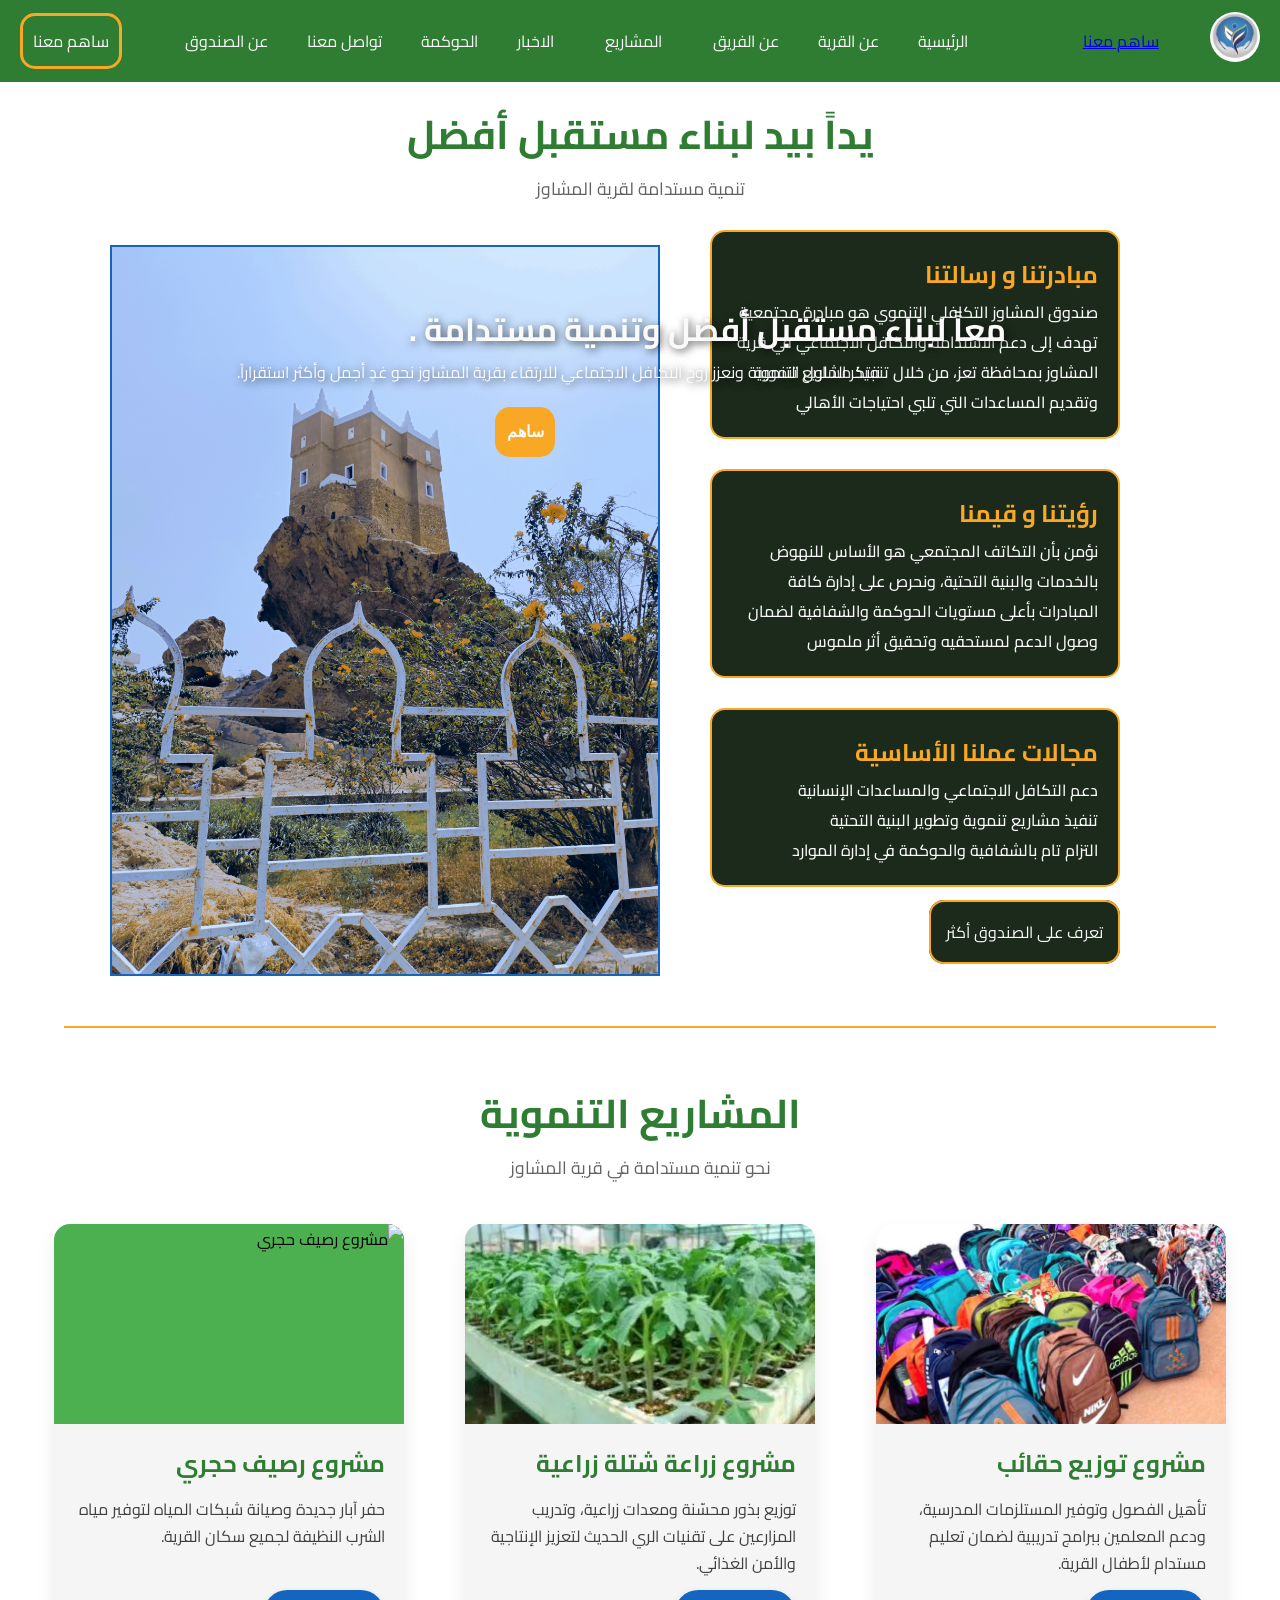
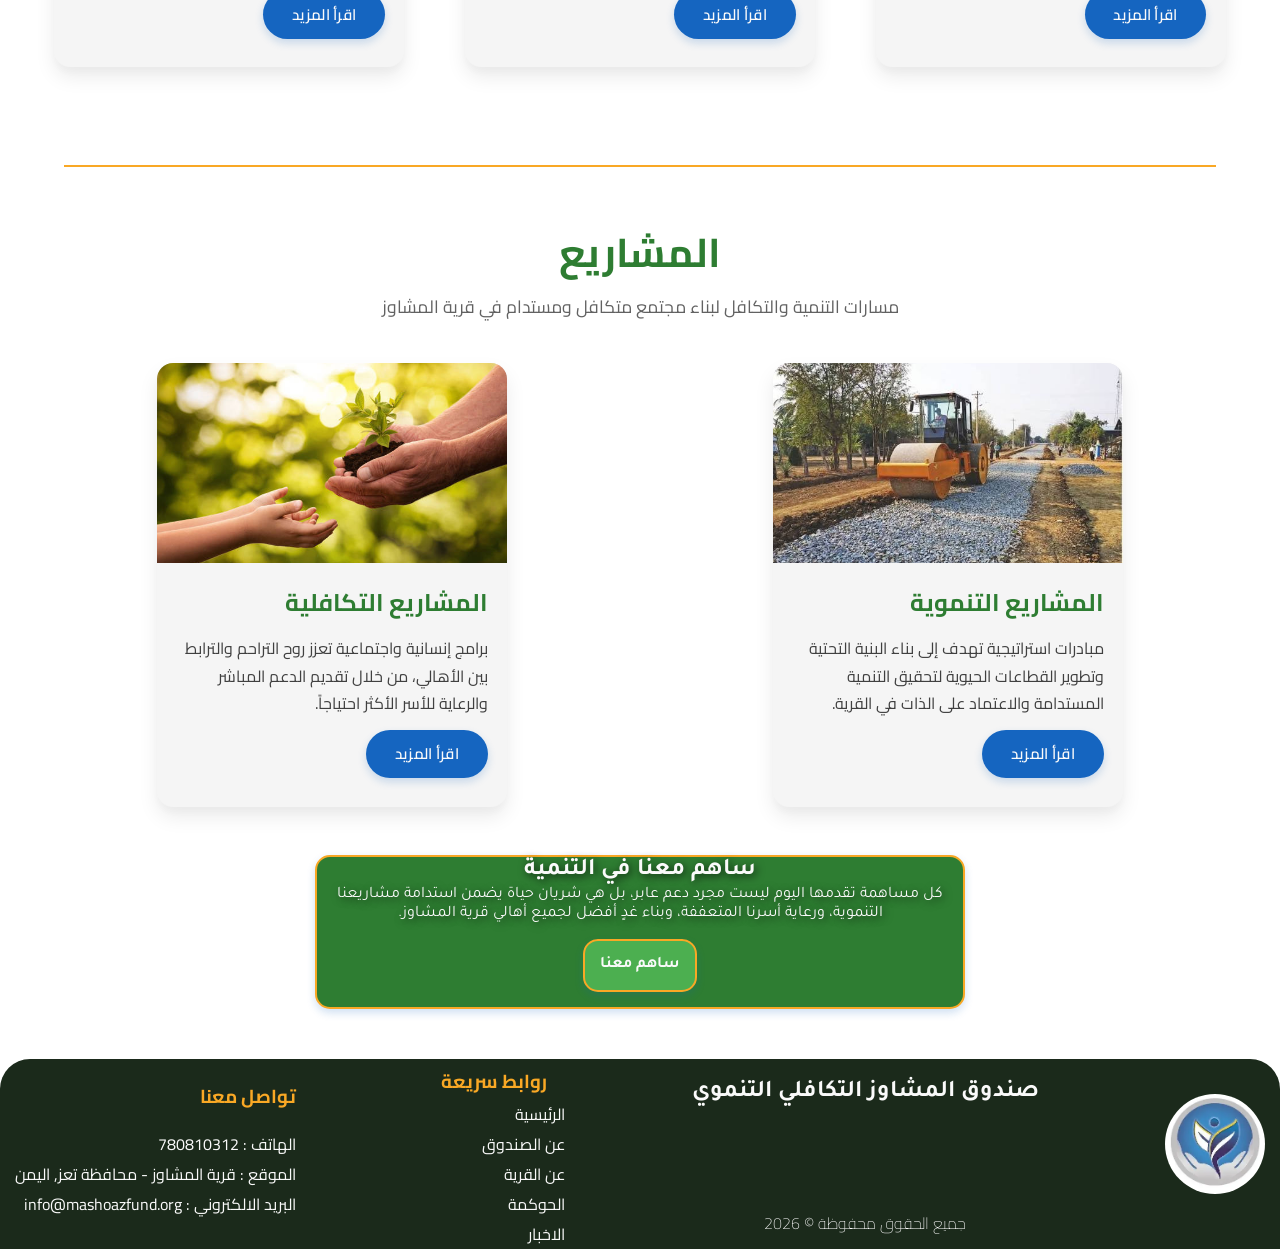
==== index.html @ 695216e9 "Merge branch 'main' into feature/responsive-design" ====
<!DOCTYPE html>
<html lang="ar" dir="rtl">

<head>
    <meta charset="UTF-8">
    <meta name="viewport" content="width=device-width, initial-scale=1.0">
    <title>الرئيسية</title>
    <link rel="stylesheet" href="css/main.css">
    <link rel="stylesheet" href="css/navbar.css">
    <link rel="stylesheet" href="css/footer.css">
    <link rel="stylesheet" href="css/cards.css">
    <link rel="preconnect" href="https://fonts.googleapis.com">
    <link rel="preconnect" href="https://fonts.gstatic.com" crossorigin>
    <link rel="shortcut icon" href="images/logo.webp" type="image/x-icon">
    <link
        href="https://fonts.googleapis.com/css2?family=Open+Sans:ital,wght@0,300..800;1,300..800&family=Playfair+Display:ital,wght@0,400..900;1,400..900&family=Tajawal:wght@200;300;400;500;700;800;900&display=swap"
        rel="stylesheet">
                <link rel="stylesheet" href="css/responsive.css">

</head>

<body>

    <!-- Start navbar -->
    <nav class="navbar">
        <a href="index.html"><img src="images/logo.webp" alt="" class="navbar__logo"></a>
          <!-- كود القائمة لشاشات الجوال (Hamburger Menu) -->
    <input type="checkbox" id="menu-toggle" class="navbar__checkbox">
    <a href="contribute.html" class="cta">ساهم معنا</a>
    <label for="menu-toggle" class="navbar__toggle">
        <span></span>
        <span></span>
        <span></span>
    </label>
        <ul class="navbar__menu">
            <li><a href="index.html" class="navbar__link">الرئيسية</a></li>
            <li><a href="village.html" class="navbar__link">عن القرية</a> </li>
            <li><a href="team.html" class="navbar__link">عن الفريق</a></li>
            <li class="navbar__link navbar__link--dropdown">
                <a href="projects.html" class="navbar__link">المشاريع</a>
                <ul class="navbar__dropdown">
                    <li><a href="solidarity.html" class="navbar__link">المشاريع التكافلية</a></li>
                    <li><a href="projects.html" class="navbar__link">المشاريع التنموية</a></li>
                </ul>
            </li>
            <li><a href="news.html" class="navbar__link">الاخبار</a></li>
            <li><a href="governance.html" class="navbar__link">الحوكمة</a></li>
            <li><a href="contact.html" class="navbar__link">تواصل معنا</a></li>
            <li><a href="about.html" class="navbar__link">عن الصندوق</a></li>
        </ul>
        <a href="contribute.html" class="navbar__cta">ساهم معنا</a>
    </nav>

    <!-- Start Hero Section -->
    <div class="hero">
        <div class="hero__overlay"></div>
        <img src="images/image2.jpg" class="hero__image" alt="">
        <div class="hero__content">
            <h1 class="hero__title">معاً لبناء مستقبل أفضل وتنمية مستدامة .</h1>
            <p class="hero__text">نبتكر الحلول التنموية ونعزز روح التكافل الاجتماعي للارتقاء بقرية المشاوز نحو غدٍ أجمل
                وأكثر استقراراً.</p>
            <button class="hero__btn">ساهم</button>
        </div>
    </div>

    <!-- Start Welcome & Intro -->
    <section class="welcome">
        <h1 class="header">يداً بيد لبناء مستقبل أفضل </h1>
        <p class="subtitle">تنمية مستدامة لقرية المشاوز</p>

        <div class="welcome__body">
            <div class="welcome__content">
                <p class="welcome__text">
                    <span class="welcome-listTitle"> مبادرتنا و رسالتنا</span><br>
                    صندوق المشاوز التكافلي التنموي هو مبادرة مجتمعية تهدف إلى دعم الاستدامة
                    والتكافل
                    الاجتماعي في قرية المشاوز بمحافظة تعز، من خلال تنفيذ مشاريع تنموية وتقديم المساعدات التي تلبي
                    احتياجات
                    الأهالي
                </p>
                <p class="welcome__text">
                    <span class="welcome-listTitle"> رؤيتنا و قيمنا</span><br>
                    نؤمن بأن التكاتف المجتمعي هو الأساس للنهوض بالخدمات والبنية التحتية، ونحرص على
                    إدارة
                    كافة المبادرات بأعلى مستويات الحوكمة والشفافية لضمان وصول الدعم لمستحقيه وتحقيق أثر ملموس
                </p>
                <ul class="welcome__list welcome__text">
                    <li class="welcome-listTitle">مجالات عملنا الأساسية</li>
                    <li class="welcome__bulletPoints">دعم التكافل الاجتماعي والمساعدات الإنسانية </li>
                    <li class="welcome__bulletPoints">تنفيذ مشاريع تنموية وتطوير البنية التحتية </li>
                    <li class="welcome__bulletPoints">التزام تام بالشفافية والحوكمة في إدارة الموارد </li>
                </ul>
                <a href="about.html" class="welcome__ctaLink">تعرف على الصندوق أكثر</a>
            </div>
            <img src="images/welcome.jpg" class="welcome__image" alt="قرية مشاوز">
        </div>
    </section>
    <div class="title-dividor"></div>

    <!-- start Statistics -->
    <main>
        <!-- قسم المشاريع التنموية-->
        <section style="padding: 3rem 1.5rem; background-color: var(--bg-light);">

            <!-- عنوان القسم -->
            <div style="text-align: center; margin-bottom: 2.5rem;">
                <h2 class="header">المشاريع التنموية</h2>
                <p class="subtitle">نحو تنمية مستدامة في قرية المشاوز</p>

            </div>

            <div
                style="display: grid; grid-template-columns: repeat(auto-fit, minmax(300px, 1fr)); gap: 2rem; max-width: 1200px; margin: 0 auto;">
                <article class="card-project">
                    <figure class="card-image">

                        <img src="images/backPack.jpg" alt="مشروع توزيع حقائب  ">
                    </figure>
                    <div class="card-body">
                        <h3>مشروع توزيع حقائب</h3>
                        <p>
تأهيل الفصول وتوفير المستلزمات المدرسية، ودعم المعلمين ببرامج تدريبية لضمان تعليم مستدام لأطفال القرية.                        </p>
                        <a href="#" class="btn-more">اقرأ المزيد</a>
                    </div>

                </article>
                <!-- ===== نهاية البطاقة الأولى ===== -->

                <article class="card-project">
                    <figure class="card-image">
                        <img src="images/seedling.jpg" alt="مشروع زراعة شتلة زراعية   ">
                    </figure>
                    <div class="card-body">
                        <h3>مشروع زراعة شتلة زراعية </h3>
                        <p>توزيع بذور محسّنة ومعدات زراعية، وتدريب المزارعين على تقنيات الري الحديث لتعزيز الإنتاجية
                            والأمن الغذائي.</p>
                        <a href="#" class="btn-more">اقرأ المزيد</a>
                    </div>
                </article>

                <article class="card-project">
                    <figure class="card-image">
                        <img src="images/Stone sidewalk.jpg" alt="مشروع رصيف حجري">
                    </figure>
                    <div class="card-body">
                        <h3>مشروع رصيف حجري </h3>
                        <p>حفر آبار جديدة وصيانة شبكات المياه لتوفير مياه الشرب النظيفة لجميع سكان القرية.</p>
                        <a href="#" class="btn-more">اقرأ المزيد</a>
                    </div>
                </article>

            </div> <!-- نهاية شبكة البطاقات -->
        </section>
    </main>

    <div class="title-dividor"></div>
    <!-- start Projects -->
    <main>
        <section style="padding: 3rem 1.5rem; background-color: var(--bg-light);">

            <!-- عنوان القسم -->
            <div style="text-align: center; margin-bottom: 2.5rem;">
                <h2 class="header"> المشاريع</h2>
                <p class="subtitle"> مسارات التنمية والتكافل لبناء مجتمع متكافل ومستدام في قرية المشاوز</p>
            </div>

            <div
                style="display: grid; grid-template-columns: repeat(auto-fit, minmax(300px, 1fr)); gap: 2rem; max-width: 1200px; margin: 0 auto;">
                <article class="card-project">
                    <figure class="card-image">
                        <img src="images/rural-road.jpg" alt="مشروع توزيع حقائب  ">
                    </figure>
                    <div class="card-body">
                        <h3> المشاريع التنموية </h3>
                        <p>مبادرات استراتيجية تهدف إلى بناء البنية التحتية وتطوير القطاعات الحيوية لتحقيق التنمية
                            المستدامة والاعتماد على الذات في القرية.</p>
                        <a href="projects.html" class="btn-more">اقرأ المزيد</a>
                    </div>

                </article>
                <!-- ===== نهاية البطاقة الأولى ===== -->

                <article class="card-project">
                    <figure class="card-image">
                        <img src="images/hand-giving.jpg" alt="مشروع توزيع حقائب  ">
                    </figure>
                    <div class="card-body">
                        <h3> المشاريع التكافلية </h3>
                        <p>برامج إنسانية واجتماعية تعزز روح التراحم والترابط بين الأهالي، من خلال تقديم الدعم المباشر
                            والرعاية للأسر الأكثر احتياجاً.</p>
                        <a href="solidarity.html" class="btn-more">اقرأ المزيد</a>
                    </div>
                </article>
            </div>  
        </section>
    </main>

    <!-- Start CTA -->
    <section class="cta__sec">
        <div class="cta__content">
            <h2 class="cta__header">ساهم معنا في التنمية</h2>
            <p class="cta__text"> كل مساهمة تقدمها اليوم ليست مجرد دعم عابر، بل هي شريان حياة يضمن استدامة مشاريعنا التنموية، ورعاية أسرنا المتعففة، وبناء غدٍ أفضل لجميع أهالي قرية المشاوز.</p>
            <button class="cta__btn">ساهم معنا</button>
        </div>
    </section>

    <!-- Start Footer -->
    <footer class="footer">
        <img src="images/logo.webp" class="footer__logo" alt="">
        <div class="footer__container">
            <h2 class="footer__title">صندوق المشاوز التكافلي التنموي</h2>
            <div class="footer__bottom">
                <p>جميع الحقوق محفوظة &copy; 2026 </p>
            </div>
        </div>

        <div class="footer__pages">
            <h3 class="footer__subtitle">روابط سريعة</h3>
            <ul class="footer__link">
                <li><a href="index.html" class="footer__link footer__link--active">الرئيسية</a></li>
                <li><a href="about.html" class="footer__link footer__link--active">عن الصندوق</a></li>
                <li><a href="village.html" class="footer__link footer__link--active">عن القرية</a> </li>
                <li><a href="governance.html" class="footer__link footer__link--active">الحوكمة</a></li>
                <li><a href="news.html" class="footer__link footer__link--active">الاخبار</a></li>
            </ul>
        </div>

        <div class="footer__contact">
            <h3 class="footer__contact--title">تواصل معنا</h3>
            <p class="footer__info">الهاتف : 780810312</p>
            <p class="footer__info">الموقع : قرية المشاوز - محافظة تعز, اليمن</p>
            <a href="mailto:info@mashoazfund.org" class="footer__info"> البريد الالكتروني :
                info@mashoazfund.org </a>

        </div>

    </footer>
</body>

</html>
---- css/main.css ----
:root {
    --primary-color: #2E7D32;
    --primary-light: #4CAF50;
    --secondry-color: #1565C0;
    --accent-color: #F9A825;
    --text-dark: #212121;
    --text-light: #FAFAFA;
    --bg-color: #FAFAFA;
    --bg-dark: #1B2A1B;
    --font-family: 'Tajawal', sans-serif;
}

* {
    margin: 0;
    padding: 0;
    box-sizing: border-box;
}

body {
    font-family: var(--font-family);
}

/* Start Hero Section */
.hero {
    width: 100%;
    position: relative;
}

.hero__image {
    width: 100%;
    display: block;
}

.hero__overlay {
    position: absolute;
    background-color: rgba(0, 0, 0, 0.6);
    width: 100%;
    height: 100%;
    right: 0;
    left: 0;
    z-index: 1;
}

.hero__title {
    position: absolute;
    top: 211px;
    right: 125px;
    color: var(--text-light);
    font-size: 2rem;
    transform: translate(-25%, 10%);
    z-index: 2;
    text-shadow: 2px 2px 8px rgba(0, 0, 0, 0.7);
    text-align: center;
}

.hero__text {
    position: absolute;
    color: var(--text-light);
    z-index: 2;
    top: 275px;
    right: 400px;
    text-shadow: 2px 2px 8px rgba(0, 0, 0, 0.7);
}

.hero__btn {
    position: absolute;
    color: var(--text-light);
    z-index: 2;
    height: 50px;
    width: 50px;
    background-color: var(--accent-color);
    padding: 15px 30px;
    border: none;
    border-radius: 15px;
    font-weight: 600;
    cursor: pointer;
    top: 325px;
    right: 725px;
    font-size: 1rem;
    display: flex;
    justify-content: center;
}

.hero__btn:hover {
    background-color: #f9a8258f;
    transition: 0.3ms;
}

/* Start Welcome */
.welcome {
    display: flex;
    flex-direction: column;
    margin: 15px auto;
    max-width: 1200px;
    width: 95%;
    padding: 0 15px;
}

.header,
.subtitle {
    height: 50%;
    text-align: center;
}

.header {
    font-size: 2.5rem;
    color: var(--primary-color);
}

.subtitle {
    font-size: 1.1rem;
    color: var(--text-dark);
    opacity: 0.7;
}


.title-dividor {
    width: 90%;
    height: 2PX;
    background-color: var(--accent-color);
    margin: auto;
    margin-top: 50px;
}

.welcome__body {
    display: flex;
    justify-content: center;
    gap: 50px;
    margin-top: 25px;
}

.welcome__content {
    margin-right: 50px;
    width: 35%;
}

.welcome__text {
    padding: 20px;
    background-color: var(--bg-dark);
    color: var(--text-light);
    font-size: 1rem;
    border-radius: 15px;
    margin-bottom: 30px;
    width: 100%;
    box-sizing: border-box;
    font-weight: 500;
    border: 2px solid var(--accent-color);
}

.welcome__image {
    width: 100%;
    max-width: 550px;
    height: auto;
    margin-top: 15px;
    border: 2px solid var(--secondry-color);
}

.welcome__list {
    list-style: none;
    background-color: var(--bg-dark);
    border-radius: 15px;
    width: 450px;
    width: 100%;
    padding: auto;
}

.welcome-listTitle {
    color: var(--accent-color);
    font-weight: 700;
    font-size: 1.5rem;
}

.welcome__bulletPoints {
    font-weight: 500;
}

.welcome__ctaLink {
    text-decoration: none;
    color: var(--text-light);
    padding: 15px;
    background-color: var(--bg-dark);
    border-radius: 15px;
    cursor: pointer;
    border: 2px solid var(--accent-color);
    margin: auto;
}

.welcome__ctaLink:hover {
    opacity: 0.9;
    transition: 0.3ms;
}

/* start cta */
.cta__sec {
    margin-top: 50px;
    background-color: var(--primary-color);
    padding: auto;
    margin: auto auto 50px auto;
    border-radius: 15px;
    border: 2px solid var(--accent-color);
    color: var(--text-light);
    width: 650px;
    display: flex;
    box-shadow: 0 4px 8px rgba(21, 101, 192, 0.2);
    align-items: center;
    font-family: var(--font-family);
}

.cta__content {
    display: flex;
    align-items: center;
    flex-direction: column;
        text-shadow: 2px 2px 8px rgba(0, 0, 0, 0.7);

}

.cta__text{
    text-align: center;
}

.cta__btn{
    padding: 15px;
    background-color: var(--primary-light);
    border: 2px solid var(--accent-color);
    margin: 15px;
border-radius: 15px;
font-size: 1rem;
font-weight: 700;
    box-shadow: 0 4px 8px rgba(21, 101, 192, 0.2);
color: var(--text-light);
font-family: var(--font-family);
}
---- css/navbar.css ----
/*Start navbar */
.navbar {
    width: 100%;
    padding: 10px 20px;
    display: flex;
    justify-content: space-between;
    align-items: center;
    background-color: var(--primary-color);
}

.navbar__logo {
    width: 50px;
    border-radius: 100%;
}

.navbar__menu {
    display: flex;
    gap: 15px;
    list-style: none;
    align-items: center;
}

.navbar__link,
.navbar__cta {
    text-decoration: none;
    color: var(--text-light);
    padding: 8px 12px;
    border-radius: 8px;
    transition: all 0.3s ease;
    display: inline-block;
}

.navbar__cta{
border: 3px solid var(--accent-color);
border-radius: 15px;
padding: 10px;
}

.navbar__link:hover,
.navbar__cta:hover {
    padding: 10px;
    background-color: #4CAF50;
    border-radius: 15px;
}

/* Dropdown Container */
.navbar__link--dropdown {
    position: relative;
}

/* Dropdown Menu Base Styles */
.navbar__dropdown {
    display: none;
    position: absolute;
    top: 100%; /* تظهر أسفل الزر مباشرة */
    right: 50%;
    transform: translateX(50%); /* لتوسيط القائمة المنسدلة أسفل كلمة المشاريع */
    background-color: var(--primary-color);
    min-width: 180px; /* عرض مرن يتسع للكلمات */
    height: auto; /* ترك الارتفاع يتحدد تلقائياً حسب المحتوى */
    padding: 10px 0;
    margin: 0;
    list-style: none;
    border-radius: 10px;
    box-shadow: 0px 8px 16px rgba(0, 0, 0, 0.2);
    z-index: 100;
}

/* إظهار القائمة عند التمرير */
.navbar__link--dropdown:hover .navbar__dropdown {
    display: flex;
    flex-direction: column;
    gap: 5px;
}

/* تنسيق عناصر القائمة المنسدلة */
.navbar__dropdown li a {
    display: block;
    padding: 10px 15px;
    color: var(--text-light);
    text-decoration: none;
    white-space: nowrap; /* منع التفاف النص */
    text-align: center;
    transition: background 0.3s;
}

.navbar__dropdown li a:hover {
    background-color: var(--primary-light);
}

/* --- تعديلات قائمة الموبايل / الهمبرجر --- */
@media (max-width: 768px) {
    .navbar__menu {
        flex-direction: column;
        width: 100%;
    }

    .navbar__link--dropdown {
        width: 100%;
        text-align: center;
    }

    /* تحويل القائمة المنسدلة في الموبايل لتفتح بشكل تدفق عادي (Relatively) لمنع التداخل */
    .navbar__dropdown {
        position: relative;
        top: 0;
        right: 0;
        transform: none;
        box-shadow: none;
        background-color: rgba(0, 0, 0, 0.1); /* خلفية خفيفة لتمييز الفرعي عن الرئيسي */
        width: 100%;
        margin-top: 5px;
    }
}
---- css/footer.css ----
:root {
    --accent-color: #F9A825;
    --text-light: #FAFAFA;
    --bg-dark: #1B2A1B;
    --font-family: 'Tajawal', sans-serif;
}

.footer {
    background-color: var(--bg-dark);
    width: 100%;
    display: flex;
    justify-content: space-between;
    padding: 5px 0 0 0;
    border-top-left-radius: 30px;
    border-top-right-radius: 30px;
    flex-wrap: wrap;
    
}

.footer__logo {
    margin: 30px 15px 0 0;
    max-width: 100px;
    height: 100px;
    border-radius: 50%;
}

.footer__container,
.footer__contact {
    text-align: center;
    margin: 15px;
    margin-bottom: 0;
}

.footer__title {
    font-family: var(--font-family);
    color: var(--text-light);
    margin-bottom: 0;
}

.footer__bottom {
    color: var(--text-light);
    font-weight: 200;
    margin-top: 100px;
}

.footer__pages {
    display: flex;
    flex-direction: column;
    align-items: center;
}

.footer__link,
.footer__info {
    text-decoration: none;
    color: var(--text-light);
    margin-top: 0px;
}

.footer__link--active:hover,
.footer__info:hover{
    text-decoration: underline;
}

.footer__link {
    list-style-type: none;
    margin-left: 30px;
}

.footer__link {
    text-decoration: none;
    color: var(--text-light);
}

.footer__contact {
    text-align: justify;
}

.footer__subtitle,
.footer__contact--title {
    color: var(--accent-color);
}

.footer__subtitle {
    margin-bottom: 0;
}

.footer__contact--title {
    margin-bottom: 15px;
    margin-top: 0;
}
---- css/cards.css ----
@import url('https://fonts.googleapis.com/css2?family=Cairo:wght@400;600;700&display=swap');

/* ===== آخر تحديث: تحسين تنظيم الكود ===== */
* {
    margin: 0;
    padding: 0;
    box-sizing: border-box;
}

body {
    font-family: 'Cairo', sans-serif;
}

/* ===== تصميم البطاقة الأساسية (Card Project) ===== */
.card-project {
    background-color: var(--bg-light, #F5F5F5);
    border-radius: 16px;
    overflow: hidden;
    box-shadow: 0 10px 20px rgba(0, 0, 0, 0.08), 0 6px 6px rgba(0, 0, 0, 0.02);
    transition: transform 0.25s ease, box-shadow 0.25s ease;
    max-width: 350px;
    width: 100%;
    margin: 0 auto;
    display: flex;
    flex-direction: column;
    direction: rtl;
    text-align: right;
}

/* ===== تنسيق إطار الصورة ===== */
.card-project .card-image {
    width: 100%;
    height: 200px;
    background-color: var(--primary-light);
    overflow: hidden;
}

.card-project .card-image img {
    width: 100%;
    height: 100%;
    object-fit: cover;
    display: block;
    transition: transform 0.4s ease;
}

/* ===== تنسيق جسم البطاقة (العنوان والوصف والزر) ===== */
.card-project .card-body {
    padding: 1.5rem 1.2rem 1.8rem;
    flex: 1;
    display: flex;
    flex-direction: column;
    gap: 0.8rem;
}

.card-project .card-body h3 {
    font-size: 1.5rem;
    font-weight: 700;
    color: var(--primary-color, #2E7D32);
    margin-bottom: 0.25rem;
    line-height: 1.3;
}

.card-project .card-body p {
    font-size: 1rem;
    color: var(--text-dark, #212121);
    line-height: 1.7;
    font-weight: 400;
    opacity: 0.85;
    margin-bottom: 0.5rem;
    flex: 1;
    margin-bottom: 0;
}

/* ===== الزر الأساسي ===== */
.card-project .btn-more {
    align-self: flex-start;
    background-color: var(--secondary-color, #1565C0);
    color: var(--text-light, #FAFAFA);
    padding: 0.6rem 1.8rem;
    border-radius: 50px;
    text-decoration: none;
    font-weight: 600;
    font-size: 0.95rem;
    transition: background-color 0.3s ease, transform 0.2s ease;
    border: none;
    cursor: pointer;
    display: inline-block;
    letter-spacing: 0.3px;
    box-shadow: 0 4px 8px rgba(21, 101, 192, 0.2);
    -webkit-tap-highlight-color: transparent;
    /* إلغاء التظليل الأزرق على الجوال */
}

/* ===== تأثير الضغط (يعمل على الكمبيوتر والجوال معاً) ===== */
.card-project .btn-more:active {
    transform: scale(0.95);
    opacity: 0.8;
}

/* ============================================================
   جميع تأثيرات التمرير (Hover) - تعمل فقط على أجهزة الكمبيوتر
   ============================================================ */
@media (hover: hover) {

    .card-project:hover {
        transform: translateY(-8px);
        box-shadow: 0 20px 30px rgba(0, 0, 0, 0.12);
    }

    .card-project:hover .card-image img {
        transform: scale(1.05);
    }

    .card-project .btn-more:hover {
        background-color: var(--primary-color, #2E7D32);
        transform: scale(1.03);
        box-shadow: 0 6px 12px rgba(21, 101, 192, 0.3);
    }
}

/* ===== جعل البطاقة متجاوبة مع شاشة الجوال ===== */
@media (max-width: 600px) {
    .card-project {
        max-width: 100%;
        border-radius: 12px;
    }

    .card-project .card-image {
        height: 180px;
    }

    .card-project .card-body h3 {
        font-size: 1.3rem;
    }

    .card-project .card-body p {
        font-size: 0.95rem;
    }

    .card-project .btn-more {
        padding: 0.5rem 1.5rem;
        font-size: 0.9rem;
        width: 100%;
        text-align: center;
        align-self: stretch;
        /* لجعل الزر ممتداً بالكامل في الجوال */
    }
}

/* ========================================
   تنسيقات عناوين الأقسام (مشتركة بين الصفحات)
   ======================================== */

.section-title {
    text-align: center;
    margin-bottom: 2.5rem;
}

.section-title h2 {
    font-size: 2.5rem;
    color: var(--primary-color, #2E7D32);
    margin-bottom: 0.5rem;
}

.section-title p {
    font-size: 1.1rem;
    color: var(--text-dark, #212121);
    opacity: 0.7;
}

/* ========================================
   شبكة البطاقات
   ======================================== */

.cards-grid {
    display: grid;
    grid-template-columns: repeat(auto-fit, minmax(300px, 1fr));
    gap: 2rem;
    max-width: 1200px;
    margin: 0 auto;
}

/* ========================================
   تنسيق القسم الخارجي للمشاريع
   ======================================== */

.projects-section {
    padding: 3rem 1.5rem;
    background-color: var(--bg-light, #F5F5F5);
}

.card__stats {
    width: 150px;
    display: flex;
    margin-top: 0px;
    /* background-color: var(--primary-color); */
}

.card__text,.card__counter{
    font-weight: 700;
}

.card__text {
    margin: 0;
    width: 50px;
}
/* ============================================
   بطاقات أعضاء الفريق (تُستخدم في team.html)
   ============================================ */

/* الحاوية الرئيسية لشبكة أعضاء الفريق */
.team-grid {
    display: grid;
    grid-template-columns: repeat(auto-fit, minmax(200px, 1fr));
    gap: 2rem;
    max-width: 1000px;
    margin: 2rem auto;
    justify-items: center;
}

/* البطاقة الدائرية للعضو */
.card-member {
    background-color: var(--bg-light, #F5F5F5);
    border-radius: 20px;
    padding: 1.5rem 1rem 1.8rem;
    text-align: center;
    width: 100%;
    max-width: 220px;
    box-shadow: 0 8px 16px rgba(0, 0, 0, 0.06);
    transition: transform 0.3s ease, box-shadow 0.3s ease;
    display: flex;
    flex-direction: column;
    align-items: center;
    direction: rtl;
}

/* تأثير التمرير للبطاقة (يعمل فقط على الكمبيوتر) */
@media (hover: hover) {
    .card-member:hover {
        transform: translateY(-6px);
        box-shadow: 0 12px 24px rgba(0, 0, 0, 0.12);
    }
}

/* إطار الصورة الدائرية */
.card-member .member-image {
    width: 120px;
    height: 120px;
    border-radius: 50%;
    overflow: hidden;
    border: 4px solid var(--primary-light, #4CAF50);
    margin-bottom: 1rem;
    flex-shrink: 0;
    background-color: var(--bg-dark);
}

.card-member .member-image img {
    width: 100%;
    height: 100%;
    object-fit: cover;
    display: block;
    transition: transform 0.4s ease;
}

/* تكبير الصورة عند تمرير الماوس (للكمبيوتر فقط) */
@media (hover: hover) {
    .card-member:hover .member-image img {
        transform: scale(1.08);
    }
}

/* اسم العضو */
.card-member .member-name {
    font-size: 1.2rem;
    font-weight: 700;
    color: var(--primary-color, #2E7D32);
    margin-bottom: 0.25rem;
    line-height: 1.4;
}

/* منصب العضو */
.card-member .member-role {
    font-size: 0.95rem;
    color: var(--secondary-color, #1565C0);
    font-weight: 600;
    opacity: 0.85;
    margin: 0;
}

/* ===== تنسيق عناوين الأقسام (الهيئة الإدارية / اللجنة الرقابية) ===== */
.team-section-title {
    text-align: center;
    font-size: 1.8rem;
    color: var(--primary-color, #2E7D32);
    margin: 2.5rem 0 0.5rem 0;
    padding-bottom: 0.5rem;
    border-bottom: 3px solid var(--accent-color, #F9A825);
    display: inline-block;
    padding: 0 1rem;
}

.team-section-wrapper {
    text-align: center;
}

/* ===== تجاوب بطاقات الفريق مع الجوال ===== */
@media (max-width: 600px) {
    .card-member {
        max-width: 160px;
        padding: 1rem 0.8rem 1.2rem;
    }

    .card-member .member-image {
        width: 90px;
        height: 90px;
    }

    .card-member .member-name {
        font-size: 1rem;
    }

    .card-member .member-role {
        font-size: 0.8rem;
    }

    .team-grid {
        gap: 1rem;
        grid-template-columns: repeat(auto-fit, minmax(140px, 1fr));
    }
}
---- css/responsive.css ----
/* ==========================================================================
   Responsive Design - صندوق المشاوز التكافلي التنموي
   ========================================================================== */

.navbar__checkbox {
    display: none !important;
}

/* 1. التابلت والشاشات المتوسطة (<= 1024px) */
@media screen and (max-width: 1024px) {
    .navbar {
        padding: 12px 20px;
    }

    .projects-grid,
    .news-grid,
    .team-grid,
    .governance-wrapper {
        grid-template-columns: repeat(2, 1fr) !important;
        gap: 20px !important;
    }
}

/* 2. الجوال (<= 768px) */
@media screen and (max-width: 768px) {
    .navbar {
        position: relative;
        display: flex !important;
        justify-content: space-between !important;
        align-items: center !important;
        padding: 12px 20px;
        overflow: visible !important;
    }

    /* يدفع الزر وأيقونة الهامبرغر لجهة اليسار بعيداً عن الشعار */
    .navbar .cta {
        display: inline-block !important;
        padding: 6px 12px !important;
        font-size: 0.8rem !important;
        margin-right: auto !important; /* 👈 السحر هنا: يدفع الزر لليسار في RTL */
        margin-left: 10px !important;  /* مسافة بين الزر والهامبرغر */
    }

    /* أيقونة الهامبرغر أقصى اليسار */
    .navbar__toggle {
        display: flex !important;
        flex-direction: column;
        justify-content: space-between;
        width: 26px;
        height: 18px;
        cursor: pointer;
        z-index: 1001;
    }

    .navbar__toggle span {
        display: block;
        height: 3px;
        width: 100%;
        background-color: #2c3e50;
        border-radius: 2px;
    }

    /* القائمة المنسدلة */
    .navbar__menu {
        display: none;
        position: absolute;
        top: 100%;
        right: 0;
        left: 0;
        width: 100%;
        background-color: #ffffff !important;
        flex-direction: column !important;
        padding: 15px 0 !important;
        box-shadow: 0 10px 20px rgba(0, 0, 0, 0.15) !important;
        gap: 10px !important;
        z-index: 9999 !important;
        list-style: none !important;
        margin: 0 !important;
    }

    .navbar__menu li {
        width: 100% !important;
        text-align: center !important;
    }

    .navbar__menu .navbar__link {
        display: block !important;
        padding: 10px 15px !important;
        color: #2c3e50 !important;
        font-size: 1rem !important;
        font-weight: 600 !important;
    }

    /* فتح القائمة عند الضغط */
    .navbar__checkbox:checked ~ .navbar__menu {
        display: flex !important;
    }

    /* تحويل الهامبرغر إلى (X) فوري بدون حركة */
    .navbar__checkbox:checked ~ .navbar__toggle span:nth-child(1) {
        transform: translateY(7.5px) rotate(45deg);
    }
    .navbar__checkbox:checked ~ .navbar__toggle span:nth-child(2) {
        display: none;
    }
    .navbar__checkbox:checked ~ .navbar__toggle span:nth-child(3) {
        transform: translateY(-7.5px) rotate(-45deg);
    }

    /* ترتيب باقي عناصر الصفحات والجوال */
    .form-container {
        width: 92% !important;
        margin: 20px auto !important;
        padding: 20px 15px !important;
    }

    .form-group-row {
        flex-direction: column !important;
        gap: 15px !important;
    }

    .projects-grid,
    .news-grid,
    .team-grid,
    .governance-wrapper {
        grid-template-columns: 1fr !important;
        gap: 15px !important;
    }

    .footer {
        flex-direction: column !important;
        text-align: center !important;
        gap: 20px !important;
    }
}
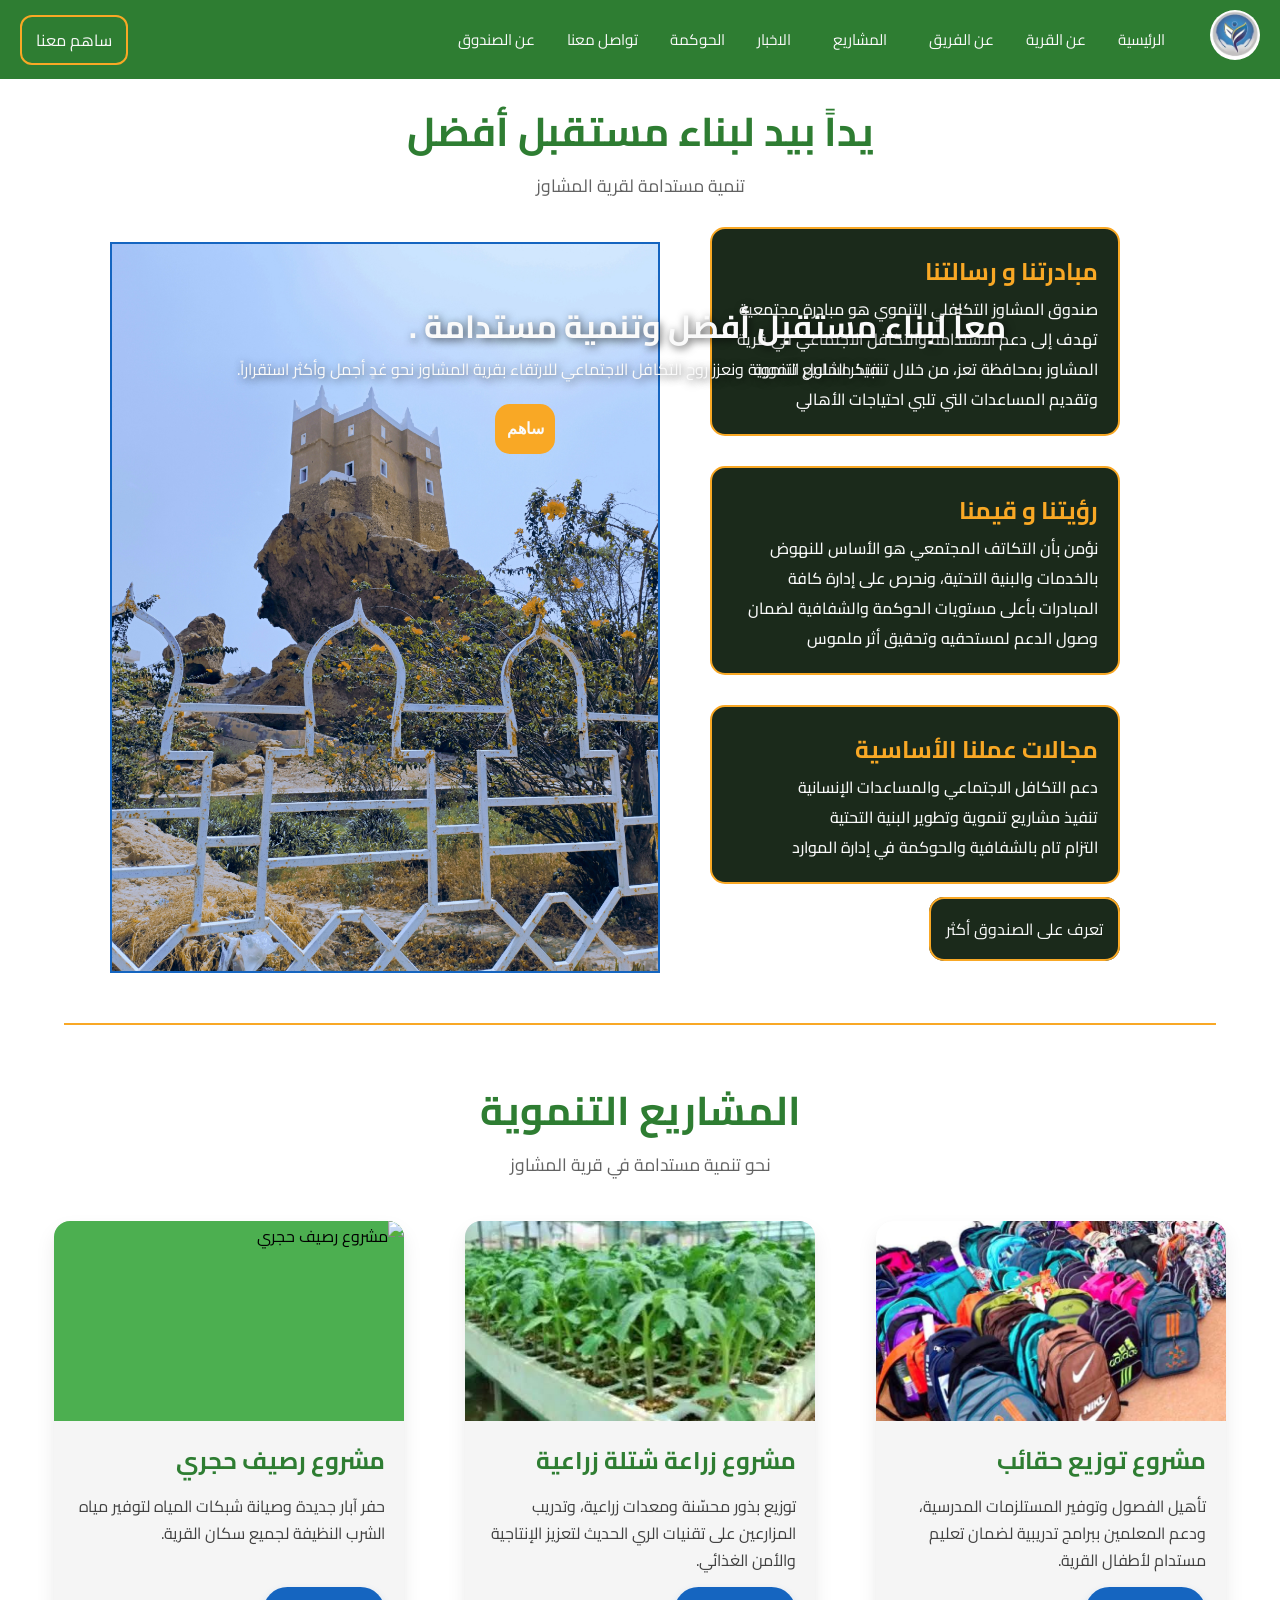
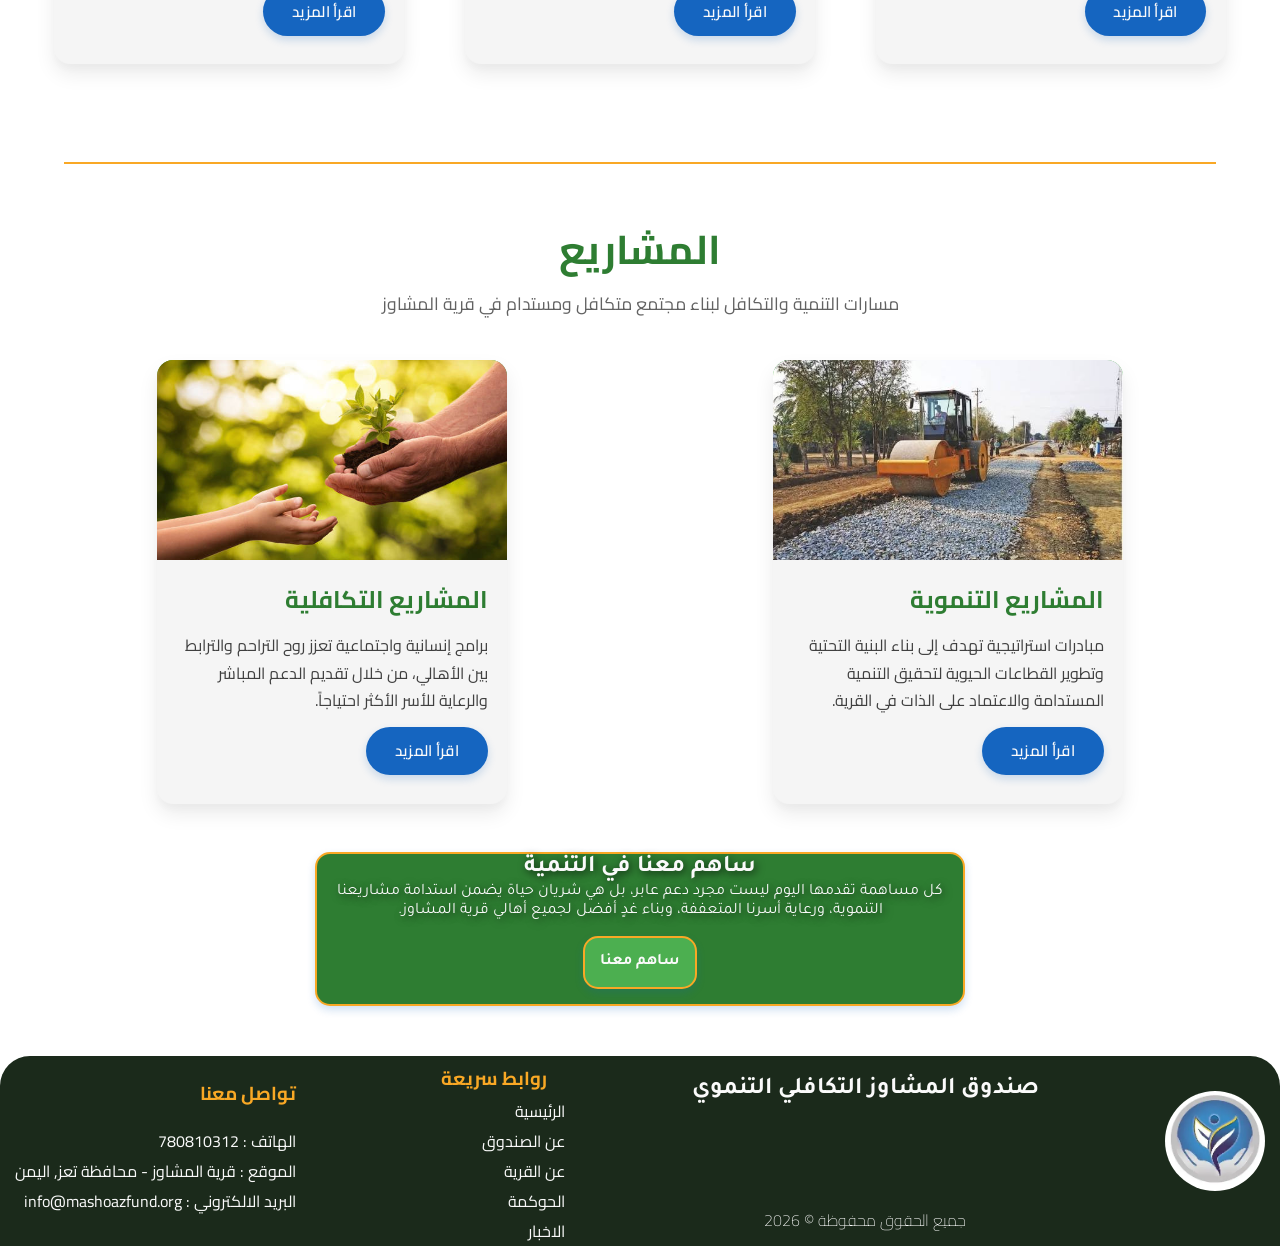
==== commit 76b82ddd: "end fixed navbar 2" ====
--- a/index.html
+++ b/index.html
@@ -48,7 +48,6 @@
             <li><a href="contact.html" class="navbar__link">تواصل معنا</a></li>
             <li><a href="about.html" class="navbar__link">عن الصندوق</a></li>
         </ul>
-        <a href="contribute.html" class="navbar__cta">ساهم معنا</a>
     </nav>
 
     <!-- Start Hero Section -->
@@ -62,6 +61,7 @@
             <button class="hero__btn">ساهم</button>
         </div>
     </div>
+    
 
     <!-- Start Welcome & Intro -->
     <section class="welcome">
--- a/css/navbar.css
+++ b/css/navbar.css
@@ -6,41 +6,68 @@
     justify-content: space-between;
     align-items: center;
     background-color: var(--primary-color);
+    box-sizing: border-box;
 }
 
 .navbar__logo {
     width: 50px;
     border-radius: 100%;
+    flex-shrink: 0;
 }
 
+/* القائمة الرئيسية */
 .navbar__menu {
     display: flex;
-    gap: 15px;
+    gap: 12px;
     list-style: none;
     align-items: center;
+    margin: 0;
+    padding: 0;
+    order: 2; 
+
+    /* ✨ التعديل المطلوب: دفع العناوين بعيداً عن الشعار لليسار ✨ */
+    margin-right: 35px; 
 }
 
-.navbar__link,
-.navbar__cta {
+/* زر ساهم معنا */
+.cta {
     text-decoration: none;
     color: var(--text-light);
-    padding: 8px 12px;
+    border: 2px solid var(--accent-color);
+    border-radius: 12px;
+    padding: 8px 14px;
+    transition: all 0.3s ease;
+    display: inline-block;
+    white-space: nowrap;
+    flex-shrink: 0;
+    order: 3; 
+    margin-right: auto; 
+}
+
+.navbar__toggle {
+    order: 4;
+}
+
+.navbar__checkbox {
+    display: none;
+}
+
+/* الروابط والعناوين */
+.navbar__link {
+    text-decoration: none;
+    color: var(--text-light);
+    padding: 6px 10px;
     border-radius: 8px;
     transition: all 0.3s ease;
     display: inline-block;
-}
-
-.navbar__cta{
-border: 3px solid var(--accent-color);
-border-radius: 15px;
-padding: 10px;
+    white-space: nowrap;
+    font-size: 0.95rem;
 }
 
 .navbar__link:hover,
-.navbar__cta:hover {
-    padding: 10px;
+.cta:hover {
     background-color: #4CAF50;
-    border-radius: 15px;
+    border-radius: 10px;
 }
 
 /* Dropdown Container */
@@ -52,12 +79,12 @@
 .navbar__dropdown {
     display: none;
     position: absolute;
-    top: 100%; /* تظهر أسفل الزر مباشرة */
+    top: 100%;
     right: 50%;
-    transform: translateX(50%); /* لتوسيط القائمة المنسدلة أسفل كلمة المشاريع */
+    transform: translateX(50%);
     background-color: var(--primary-color);
-    min-width: 180px; /* عرض مرن يتسع للكلمات */
-    height: auto; /* ترك الارتفاع يتحدد تلقائياً حسب المحتوى */
+    min-width: 180px;
+    height: auto;
     padding: 10px 0;
     margin: 0;
     list-style: none;
@@ -79,7 +106,7 @@
     padding: 10px 15px;
     color: var(--text-light);
     text-decoration: none;
-    white-space: nowrap; /* منع التفاف النص */
+    white-space: nowrap;
     text-align: center;
     transition: background 0.3s;
 }
@@ -88,11 +115,48 @@
     background-color: var(--primary-light);
 }
 
-/* --- تعديلات قائمة الموبايل / الهمبرجر --- */
+/* ------------------------------------------------ */
+/*  الشاشات المتوسطة والتابلت (مابين 768px و 1150px)  */
+/* ------------------------------------------------ */
+@media (max-width: 1150px) and (min-width: 769px) {
+    .navbar {
+        padding: 10px 10px;
+    }
+
+    .navbar__menu {
+        gap: 6px;
+        margin-right: 15px; /* تقليل المسافة المقتطعة في الشاشات المتوسطة حتى يستمر الشكل متناسق */
+    }
+
+    .navbar__link {
+        padding: 5px 6px;
+        font-size: 0.85rem;
+    }
+
+    .cta {
+        padding: 6px 10px;
+        font-size: 0.85rem;
+    }
+}
+
+/* ------------------------------------------------ */
+/* --- قائمة الموبايل / الهمبرجر (أقل من 768px) --- */
+/* ------------------------------------------------ */
 @media (max-width: 768px) {
     .navbar__menu {
         flex-direction: column;
         width: 100%;
+        order: 5;
+        margin-right: 0; /* إلغاء التباعد في الموبايل لتتوسط القائمة بالشكل المطلوب */
+    }
+
+    .cta {
+        margin-right: 0;
+        order: 2;
+    }
+
+    .navbar__link {
+        font-size: 1rem;
     }
 
     .navbar__link--dropdown {
@@ -100,14 +164,13 @@
         text-align: center;
     }
 
-    /* تحويل القائمة المنسدلة في الموبايل لتفتح بشكل تدفق عادي (Relatively) لمنع التداخل */
     .navbar__dropdown {
         position: relative;
         top: 0;
         right: 0;
         transform: none;
         box-shadow: none;
-        background-color: rgba(0, 0, 0, 0.1); /* خلفية خفيفة لتمييز الفرعي عن الرئيسي */
+        background-color: rgba(0, 0, 0, 0.1);
         width: 100%;
         margin-top: 5px;
     }
--- a/css/cards.css
+++ b/css/cards.css
@@ -1,6 +1,6 @@
 @import url('https://fonts.googleapis.com/css2?family=Cairo:wght@400;600;700&display=swap');
 
-/* ===== آخر تحديث: تحسين تنظيم الكود ===== */
+/* ===== إعادة تعيين الهوامش العامة ===== */
 * {
     margin: 0;
     padding: 0;
@@ -11,7 +11,11 @@
     font-family: 'Cairo', sans-serif;
 }
 
-/* ===== تصميم البطاقة الأساسية (Card Project) ===== */
+/* =============================================
+   ١. بطاقات المشاريع (التنموية والتكافلية)
+   ============================================= */
+
+/* الحاوية الخارجية للبطاقة الواحدة */
 .card-project {
     background-color: var(--bg-light, #F5F5F5);
     border-radius: 16px;
@@ -27,7 +31,7 @@
     text-align: right;
 }
 
-/* ===== تنسيق إطار الصورة ===== */
+/* إطار الصورة (محدد الارتفاع) */
 .card-project .card-image {
     width: 100%;
     height: 200px;
@@ -35,6 +39,7 @@
     overflow: hidden;
 }
 
+/* الصورة نفسها (تغطي الإطار بدون تشوه) */
 .card-project .card-image img {
     width: 100%;
     height: 100%;
@@ -43,7 +48,7 @@
     transition: transform 0.4s ease;
 }
 
-/* ===== تنسيق جسم البطاقة (العنوان والوصف والزر) ===== */
+/* جسم البطاقة (النصوص والزر) */
 .card-project .card-body {
     padding: 1.5rem 1.2rem 1.8rem;
     flex: 1;
@@ -52,6 +57,7 @@
     gap: 0.8rem;
 }
 
+/* عنوان المشروع */
 .card-project .card-body h3 {
     font-size: 1.5rem;
     font-weight: 700;
@@ -60,6 +66,7 @@
     line-height: 1.3;
 }
 
+/* وصف المشروع المختصر */
 .card-project .card-body p {
     font-size: 1rem;
     color: var(--text-dark, #212121);
@@ -71,7 +78,7 @@
     margin-bottom: 0;
 }
 
-/* ===== الزر الأساسي ===== */
+/* زر "اقرأ المزيد" */
 .card-project .btn-more {
     align-self: flex-start;
     background-color: var(--secondary-color, #1565C0);
@@ -88,29 +95,23 @@
     letter-spacing: 0.3px;
     box-shadow: 0 4px 8px rgba(21, 101, 192, 0.2);
     -webkit-tap-highlight-color: transparent;
-    /* إلغاء التظليل الأزرق على الجوال */
-}
-
-/* ===== تأثير الضغط (يعمل على الكمبيوتر والجوال معاً) ===== */
+}
+
+/* تأثير الضغط (للكمبيوتر والجوال) */
 .card-project .btn-more:active {
     transform: scale(0.95);
     opacity: 0.8;
 }
 
-/* ============================================================
-   جميع تأثيرات التمرير (Hover) - تعمل فقط على أجهزة الكمبيوتر
-   ============================================================ */
+/* تأثير المرور بالماوس (فقط للكمبيوتر) */
 @media (hover: hover) {
-
     .card-project:hover {
         transform: translateY(-8px);
         box-shadow: 0 20px 30px rgba(0, 0, 0, 0.12);
     }
-
     .card-project:hover .card-image img {
         transform: scale(1.05);
     }
-
     .card-project .btn-more:hover {
         background-color: var(--primary-color, #2E7D32);
         transform: scale(1.03);
@@ -118,60 +119,59 @@
     }
 }
 
-/* ===== جعل البطاقة متجاوبة مع شاشة الجوال ===== */
+/* شكل البطاقة على شاشات الجوال */
 @media (max-width: 600px) {
     .card-project {
         max-width: 100%;
         border-radius: 12px;
     }
-
     .card-project .card-image {
         height: 180px;
     }
-
     .card-project .card-body h3 {
         font-size: 1.3rem;
     }
-
     .card-project .card-body p {
         font-size: 0.95rem;
     }
-
     .card-project .btn-more {
         padding: 0.5rem 1.5rem;
         font-size: 0.9rem;
         width: 100%;
         text-align: center;
         align-self: stretch;
-        /* لجعل الزر ممتداً بالكامل في الجوال */
-    }
-}
-
-/* ========================================
-   تنسيقات عناوين الأقسام (مشتركة بين الصفحات)
-   ======================================== */
-
+    }
+}
+
+/* =============================================
+   ٢. عناوين الأقسام الرئيسية (مشتركة للجميع)
+   ============================================= */
+
+/* حاوية العنوان (لأقسام مثل: المشاريع، الفريق) */
 .section-title {
     text-align: center;
     margin-bottom: 2.5rem;
 }
 
+/* العنوان الكبير (h2) */
 .section-title h2 {
     font-size: 2.5rem;
     color: var(--primary-color, #2E7D32);
     margin-bottom: 0.5rem;
 }
 
+/* النص الوصفي تحت العنوان */
 .section-title p {
     font-size: 1.1rem;
     color: var(--text-dark, #212121);
     opacity: 0.7;
 }
 
-/* ========================================
-   شبكة البطاقات
-   ======================================== */
-
+/* =============================================
+   ٣. شبكة ترتيب البطاقات
+   ============================================= */
+
+/* الشبكة التي توزع البطاقات (تلقائية) */
 .cards-grid {
     display: grid;
     grid-template-columns: repeat(auto-fit, minmax(300px, 1fr));
@@ -180,15 +180,17 @@
     margin: 0 auto;
 }
 
-/* ========================================
-   تنسيق القسم الخارجي للمشاريع
-   ======================================== */
-
+/* القسم الخارجي الذي يحتوي الشبكة */
 .projects-section {
     padding: 3rem 1.5rem;
     background-color: var(--bg-light, #F5F5F5);
 }
 
+/* =============================================
+   ٤. بطاقات الإنجازات / الإحصائيات (الأرقام)
+   ============================================= */
+
+/* حاوية الرقم والإحصائية */
 .card__stats {
     width: 150px;
     display: flex;
@@ -196,19 +198,23 @@
     /* background-color: var(--primary-color); */
 }
 
-.card__text,.card__counter{
+/* النص المكتوب (مثل "مشروع") والرقم */
+.card__text,
+.card__counter {
     font-weight: 700;
 }
 
+/* النص المكتوب فقط */
 .card__text {
     margin: 0;
     width: 50px;
 }
-/* ============================================
-   بطاقات أعضاء الفريق (تُستخدم في team.html)
-   ============================================ */
-
-/* الحاوية الرئيسية لشبكة أعضاء الفريق */
+
+/* =============================================
+   ٥. بطاقات فريق العمل (الدائرية)
+   ============================================= */
+
+/* الشبكة الخاصة بترتيب أعضاء الفريق */
 .team-grid {
     display: grid;
     grid-template-columns: repeat(auto-fit, minmax(200px, 1fr));
@@ -218,7 +224,7 @@
     justify-items: center;
 }
 
-/* البطاقة الدائرية للعضو */
+/* بطاقة العضو الواحد */
 .card-member {
     background-color: var(--bg-light, #F5F5F5);
     border-radius: 20px;
@@ -234,7 +240,7 @@
     direction: rtl;
 }
 
-/* تأثير التمرير للبطاقة (يعمل فقط على الكمبيوتر) */
+/* تأثير التمرير لبطاقة العضو (فقط للكمبيوتر) */
 @media (hover: hover) {
     .card-member:hover {
         transform: translateY(-6px);
@@ -242,7 +248,7 @@
     }
 }
 
-/* إطار الصورة الدائرية */
+/* إطار الصورة الدائري */
 .card-member .member-image {
     width: 120px;
     height: 120px;
@@ -254,6 +260,7 @@
     background-color: var(--bg-dark);
 }
 
+/* الصورة داخل الإطار الدائري */
 .card-member .member-image img {
     width: 100%;
     height: 100%;
@@ -262,7 +269,7 @@
     transition: transform 0.4s ease;
 }
 
-/* تكبير الصورة عند تمرير الماوس (للكمبيوتر فقط) */
+/* تكبير الصورة عند التمرير (فقط للكمبيوتر) */
 @media (hover: hover) {
     .card-member:hover .member-image img {
         transform: scale(1.08);
@@ -287,7 +294,7 @@
     margin: 0;
 }
 
-/* ===== تنسيق عناوين الأقسام (الهيئة الإدارية / اللجنة الرقابية) ===== */
+/* عناوين الأقسام الداخلية (الهيئة الإدارية / اللجنة الرقابية) */
 .team-section-title {
     text-align: center;
     font-size: 1.8rem;
@@ -299,30 +306,27 @@
     padding: 0 1rem;
 }
 
+/* الحاوية التي توسّط العنوان الداخلي */
 .team-section-wrapper {
     text-align: center;
 }
 
-/* ===== تجاوب بطاقات الفريق مع الجوال ===== */
+/* شكل بطاقات الفريق على الجوال */
 @media (max-width: 600px) {
     .card-member {
         max-width: 160px;
         padding: 1rem 0.8rem 1.2rem;
     }
-
     .card-member .member-image {
         width: 90px;
         height: 90px;
     }
-
     .card-member .member-name {
         font-size: 1rem;
     }
-
     .card-member .member-role {
         font-size: 0.8rem;
     }
-
     .team-grid {
         gap: 1rem;
         grid-template-columns: repeat(auto-fit, minmax(140px, 1fr));
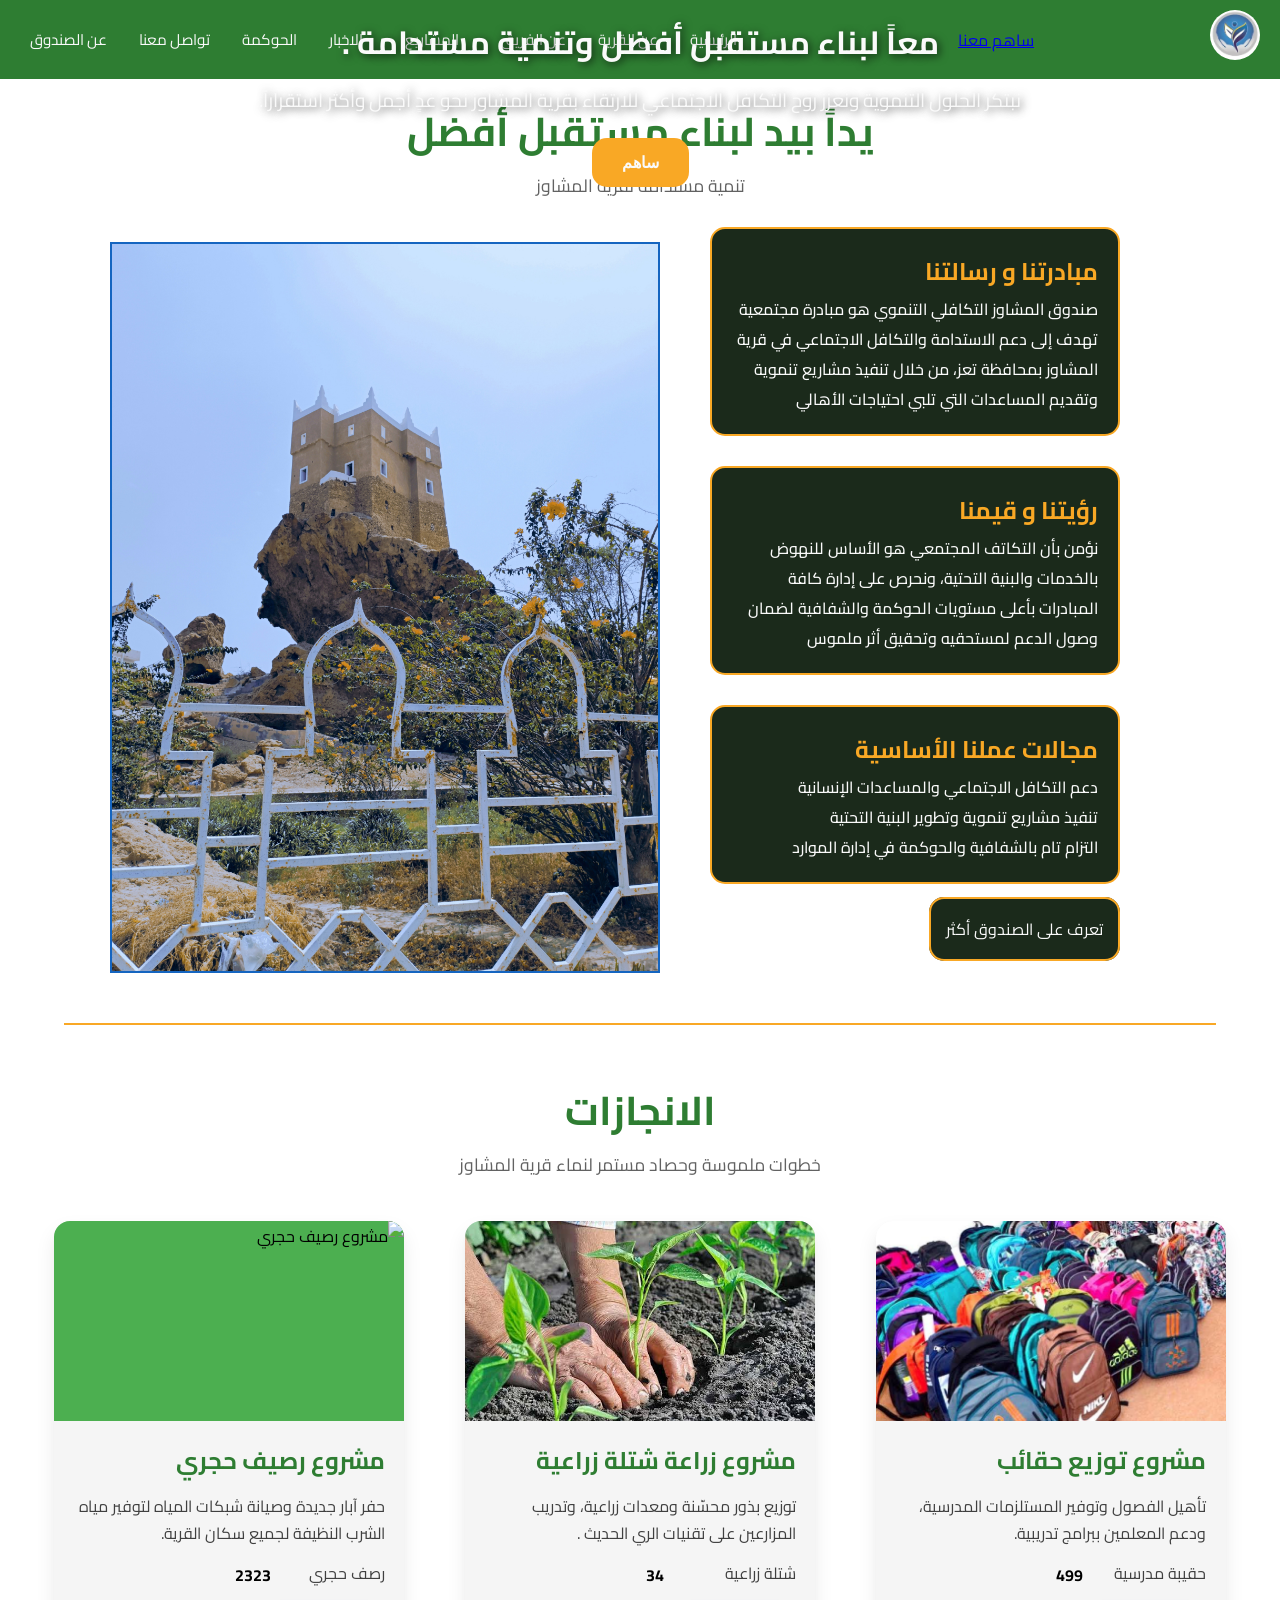
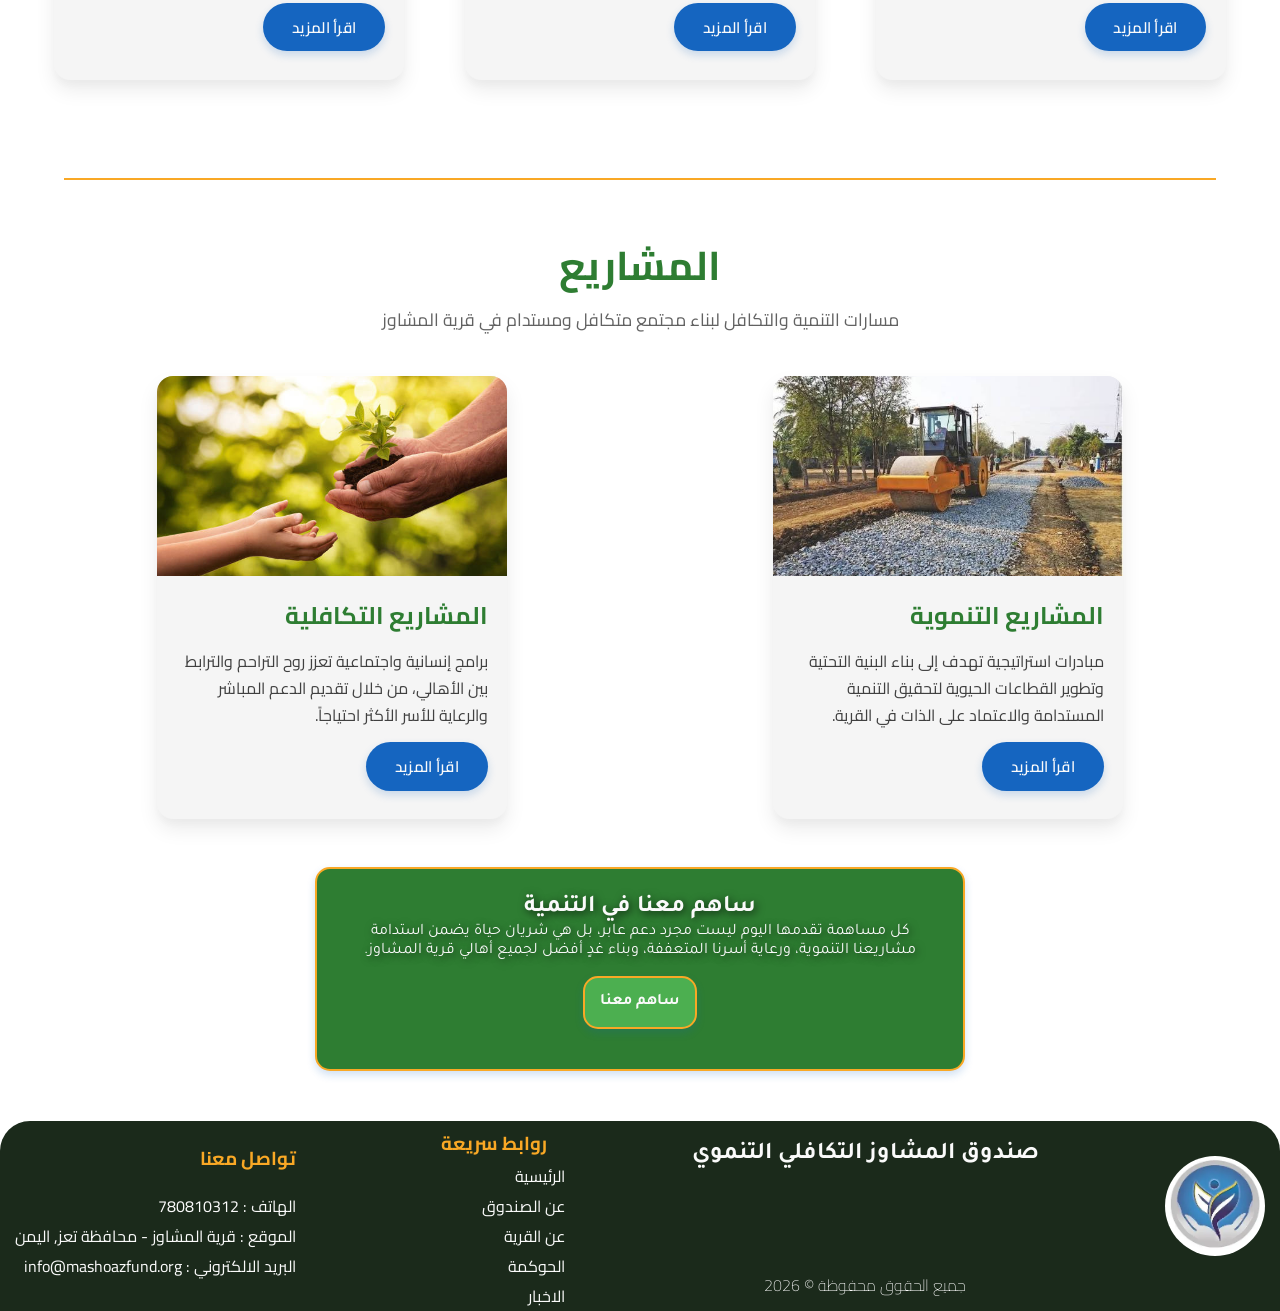
==== commit 05b21152: "style: update hero section styles and integrate into main HTML" ====
--- a/index.html
+++ b/index.html
@@ -9,14 +9,13 @@
     <link rel="stylesheet" href="css/navbar.css">
     <link rel="stylesheet" href="css/footer.css">
     <link rel="stylesheet" href="css/cards.css">
+    <link rel="stylesheet" href="css/hero.css">
     <link rel="preconnect" href="https://fonts.googleapis.com">
     <link rel="preconnect" href="https://fonts.gstatic.com" crossorigin>
     <link rel="shortcut icon" href="images/logo.webp" type="image/x-icon">
     <link
         href="https://fonts.googleapis.com/css2?family=Open+Sans:ital,wght@0,300..800;1,300..800&family=Playfair+Display:ital,wght@0,400..900;1,400..900&family=Tajawal:wght@200;300;400;500;700;800;900&display=swap"
         rel="stylesheet">
-                <link rel="stylesheet" href="css/responsive.css">
-
 </head>
 
 <body>
@@ -24,14 +23,6 @@
     <!-- Start navbar -->
     <nav class="navbar">
         <a href="index.html"><img src="images/logo.webp" alt="" class="navbar__logo"></a>
-          <!-- كود القائمة لشاشات الجوال (Hamburger Menu) -->
-    <input type="checkbox" id="menu-toggle" class="navbar__checkbox">
-    <a href="contribute.html" class="cta">ساهم معنا</a>
-    <label for="menu-toggle" class="navbar__toggle">
-        <span></span>
-        <span></span>
-        <span></span>
-    </label>
         <ul class="navbar__menu">
             <li><a href="index.html" class="navbar__link">الرئيسية</a></li>
             <li><a href="village.html" class="navbar__link">عن القرية</a> </li>
@@ -48,6 +39,7 @@
             <li><a href="contact.html" class="navbar__link">تواصل معنا</a></li>
             <li><a href="about.html" class="navbar__link">عن الصندوق</a></li>
         </ul>
+        <a href="contribute.html" class="navbar__cta">ساهم معنا</a>
     </nav>
 
     <!-- Start Hero Section -->
@@ -55,13 +47,12 @@
         <div class="hero__overlay"></div>
         <img src="images/image2.jpg" class="hero__image" alt="">
         <div class="hero__content">
-            <h1 class="hero__title">معاً لبناء مستقبل أفضل وتنمية مستدامة .</h1>
+            <h1 class="hero__title hero__header">معاً لبناء مستقبل أفضل وتنمية مستدامة .</h1>
             <p class="hero__text">نبتكر الحلول التنموية ونعزز روح التكافل الاجتماعي للارتقاء بقرية المشاوز نحو غدٍ أجمل
                 وأكثر استقراراً.</p>
             <button class="hero__btn">ساهم</button>
         </div>
     </div>
-    
 
     <!-- Start Welcome & Intro -->
     <section class="welcome">
@@ -99,13 +90,12 @@
 
     <!-- start Statistics -->
     <main>
-        <!-- قسم المشاريع التنموية-->
         <section style="padding: 3rem 1.5rem; background-color: var(--bg-light);">
 
             <!-- عنوان القسم -->
             <div style="text-align: center; margin-bottom: 2.5rem;">
-                <h2 class="header">المشاريع التنموية</h2>
-                <p class="subtitle">نحو تنمية مستدامة في قرية المشاوز</p>
+                <h2 class="header"> الانجازات</h2>
+                <p class="subtitle"> خطوات ملموسة وحصاد مستمر لنماء قرية المشاوز </p>
 
             </div>
 
@@ -113,13 +103,15 @@
                 style="display: grid; grid-template-columns: repeat(auto-fit, minmax(300px, 1fr)); gap: 2rem; max-width: 1200px; margin: 0 auto;">
                 <article class="card-project">
                     <figure class="card-image">
-
                         <img src="images/backPack.jpg" alt="مشروع توزيع حقائب  ">
                     </figure>
                     <div class="card-body">
                         <h3>مشروع توزيع حقائب</h3>
-                        <p>
-تأهيل الفصول وتوفير المستلزمات المدرسية، ودعم المعلمين ببرامج تدريبية لضمان تعليم مستدام لأطفال القرية.                        </p>
+                        <p> تأهيل الفصول وتوفير المستلزمات المدرسية، ودعم المعلمين ببرامج تدريبية. </p>
+                        <div class="card__stats">
+                            <p class="card__text">حقيبة مدرسية</p>
+                            <span class="card__counter" data-target="499">499</span>
+                        </div>
                         <a href="#" class="btn-more">اقرأ المزيد</a>
                     </div>
 
@@ -132,8 +124,11 @@
                     </figure>
                     <div class="card-body">
                         <h3>مشروع زراعة شتلة زراعية </h3>
-                        <p>توزيع بذور محسّنة ومعدات زراعية، وتدريب المزارعين على تقنيات الري الحديث لتعزيز الإنتاجية
-                            والأمن الغذائي.</p>
+                        <p>توزيع بذور محسّنة ومعدات زراعية، وتدريب المزارعين على تقنيات الري الحديث .</p>
+                        <div class="card__stats">
+                            <p class="card__text"> شتلة زراعية</p>
+                            <span class="card__counter" data-target="34">34</span>
+                        </div>
                         <a href="#" class="btn-more">اقرأ المزيد</a>
                     </div>
                 </article>
@@ -145,6 +140,10 @@
                     <div class="card-body">
                         <h3>مشروع رصيف حجري </h3>
                         <p>حفر آبار جديدة وصيانة شبكات المياه لتوفير مياه الشرب النظيفة لجميع سكان القرية.</p>
+                        <div class="card__stats">
+                            <p class="card__text">رصف حجري</p>
+                            <span class="card__counter" data-target="2323">2323</span>
+                        </div>
                         <a href="#" class="btn-more">اقرأ المزيد</a>
                     </div>
                 </article>
--- a/css/main.css
+++ b/css/main.css
@@ -20,213 +20,3 @@
     font-family: var(--font-family);
 }
 
-/* Start Hero Section */
-.hero {
-    width: 100%;
-    position: relative;
-}
-
-.hero__image {
-    width: 100%;
-    display: block;
-}
-
-.hero__overlay {
-    position: absolute;
-    background-color: rgba(0, 0, 0, 0.6);
-    width: 100%;
-    height: 100%;
-    right: 0;
-    left: 0;
-    z-index: 1;
-}
-
-.hero__title {
-    position: absolute;
-    top: 211px;
-    right: 125px;
-    color: var(--text-light);
-    font-size: 2rem;
-    transform: translate(-25%, 10%);
-    z-index: 2;
-    text-shadow: 2px 2px 8px rgba(0, 0, 0, 0.7);
-    text-align: center;
-}
-
-.hero__text {
-    position: absolute;
-    color: var(--text-light);
-    z-index: 2;
-    top: 275px;
-    right: 400px;
-    text-shadow: 2px 2px 8px rgba(0, 0, 0, 0.7);
-}
-
-.hero__btn {
-    position: absolute;
-    color: var(--text-light);
-    z-index: 2;
-    height: 50px;
-    width: 50px;
-    background-color: var(--accent-color);
-    padding: 15px 30px;
-    border: none;
-    border-radius: 15px;
-    font-weight: 600;
-    cursor: pointer;
-    top: 325px;
-    right: 725px;
-    font-size: 1rem;
-    display: flex;
-    justify-content: center;
-}
-
-.hero__btn:hover {
-    background-color: #f9a8258f;
-    transition: 0.3ms;
-}
-
-/* Start Welcome */
-.welcome {
-    display: flex;
-    flex-direction: column;
-    margin: 15px auto;
-    max-width: 1200px;
-    width: 95%;
-    padding: 0 15px;
-}
-
-.header,
-.subtitle {
-    height: 50%;
-    text-align: center;
-}
-
-.header {
-    font-size: 2.5rem;
-    color: var(--primary-color);
-}
-
-.subtitle {
-    font-size: 1.1rem;
-    color: var(--text-dark);
-    opacity: 0.7;
-}
-
-
-.title-dividor {
-    width: 90%;
-    height: 2PX;
-    background-color: var(--accent-color);
-    margin: auto;
-    margin-top: 50px;
-}
-
-.welcome__body {
-    display: flex;
-    justify-content: center;
-    gap: 50px;
-    margin-top: 25px;
-}
-
-.welcome__content {
-    margin-right: 50px;
-    width: 35%;
-}
-
-.welcome__text {
-    padding: 20px;
-    background-color: var(--bg-dark);
-    color: var(--text-light);
-    font-size: 1rem;
-    border-radius: 15px;
-    margin-bottom: 30px;
-    width: 100%;
-    box-sizing: border-box;
-    font-weight: 500;
-    border: 2px solid var(--accent-color);
-}
-
-.welcome__image {
-    width: 100%;
-    max-width: 550px;
-    height: auto;
-    margin-top: 15px;
-    border: 2px solid var(--secondry-color);
-}
-
-.welcome__list {
-    list-style: none;
-    background-color: var(--bg-dark);
-    border-radius: 15px;
-    width: 450px;
-    width: 100%;
-    padding: auto;
-}
-
-.welcome-listTitle {
-    color: var(--accent-color);
-    font-weight: 700;
-    font-size: 1.5rem;
-}
-
-.welcome__bulletPoints {
-    font-weight: 500;
-}
-
-.welcome__ctaLink {
-    text-decoration: none;
-    color: var(--text-light);
-    padding: 15px;
-    background-color: var(--bg-dark);
-    border-radius: 15px;
-    cursor: pointer;
-    border: 2px solid var(--accent-color);
-    margin: auto;
-}
-
-.welcome__ctaLink:hover {
-    opacity: 0.9;
-    transition: 0.3ms;
-}
-
-/* start cta */
-.cta__sec {
-    margin-top: 50px;
-    background-color: var(--primary-color);
-    padding: auto;
-    margin: auto auto 50px auto;
-    border-radius: 15px;
-    border: 2px solid var(--accent-color);
-    color: var(--text-light);
-    width: 650px;
-    display: flex;
-    box-shadow: 0 4px 8px rgba(21, 101, 192, 0.2);
-    align-items: center;
-    font-family: var(--font-family);
-}
-
-.cta__content {
-    display: flex;
-    align-items: center;
-    flex-direction: column;
-        text-shadow: 2px 2px 8px rgba(0, 0, 0, 0.7);
-
-}
-
-.cta__text{
-    text-align: center;
-}
-
-.cta__btn{
-    padding: 15px;
-    background-color: var(--primary-light);
-    border: 2px solid var(--accent-color);
-    margin: 15px;
-border-radius: 15px;
-font-size: 1rem;
-font-weight: 700;
-    box-shadow: 0 4px 8px rgba(21, 101, 192, 0.2);
-color: var(--text-light);
-font-family: var(--font-family);
-}
--- a/css/hero.css
+++ b/css/hero.css
@@ -0,0 +1,214 @@
+/* =========================
+   Hero Section
+========================= */
+
+.hero {
+    width: 100%;
+    position: relative;
+}
+
+.hero__image {
+    width: 100%;
+    display: block;
+}
+
+.hero__overlay {
+    position: absolute;
+    inset: 0;
+    background-color: rgba(0, 0, 0, 0.6);
+    z-index: 1;
+}
+
+.hero__content {
+    position: absolute;
+    inset: 0;
+    /* يغطي كامل مساحة الأب */
+    display: flex;
+    flex-direction: column;
+    justify-content: center;
+    align-items: center;
+    z-index: 2;
+    text-align: center;
+    padding: 20px;
+}
+
+.hero__title {
+    color: var(--text-light);
+    font-size: 2rem;
+    text-shadow: 2px 2px 8px rgba(0, 0, 0, 0.7);
+    margin-bottom: 10px;
+}
+
+.hero__text {
+    color: var(--text-light);
+    text-shadow: 2px 2px 8px rgba(0, 0, 0, 0.7);
+    font-size: 1.2rem;
+    margin-bottom: 20px;
+}
+
+.hero__btn {
+    background-color: var(--accent-color);
+    border: none;
+    border-radius: 15px;
+    padding: 15px 30px;
+    color: var(--text-light);
+    font-weight: 600;
+    font-size: 1rem;
+    cursor: pointer;
+    transition: 0.3s;
+    width: auto;
+    /* لا تجعل العرض ثابتاً */
+    height: auto;
+}
+
+.hero__btn:hover {
+    background-color: #f9a8258f;
+    transition: 0.3s;
+}
+
+
+/* Start Welcome */
+.welcome {
+    display: flex;
+    flex-direction: column;
+    margin: 15px auto;
+    max-width: 1200px;
+    width: 95%;
+    padding: 0 15px;
+}
+
+.header,
+.subtitle {
+    height: 50%;
+    text-align: center;
+}
+
+.header {
+    font-size: 2.5rem;
+    color: var(--primary-color);
+}
+
+.subtitle {
+    font-size: 1.1rem;
+    color: var(--text-dark);
+    opacity: 0.7;
+}
+
+
+.title-dividor {
+    width: 90%;
+    height: 2PX;
+    background-color: var(--accent-color);
+    margin: auto;
+    margin-top: 50px;
+}
+
+.welcome__body {
+    display: flex;
+    justify-content: center;
+    gap: 50px;
+    margin-top: 25px;
+}
+
+.welcome__content {
+    margin-right: 50px;
+    width: 35%;
+}
+
+.welcome__text {
+    padding: 20px;
+    background-color: var(--bg-dark);
+    color: var(--text-light);
+    font-size: 1rem;
+    border-radius: 15px;
+    margin-bottom: 30px;
+    width: 100%;
+    box-sizing: border-box;
+    font-weight: 500;
+    border: 2px solid var(--accent-color);
+}
+
+.welcome__image {
+    width: 100%;
+    max-width: 550px;
+    height: auto;
+    margin-top: 15px;
+    border: 2px solid var(--secondry-color);
+}
+
+.welcome__list {
+    list-style: none;
+    background-color: var(--bg-dark);
+    border-radius: 15px;
+    width: 450px;
+    width: 100%;
+    padding: auto;
+}
+
+.welcome-listTitle {
+    color: var(--accent-color);
+    font-weight: 700;
+    font-size: 1.5rem;
+}
+
+.welcome__bulletPoints {
+    font-weight: 500;
+}
+
+.welcome__ctaLink {
+    text-decoration: none;
+    color: var(--text-light);
+    padding: 15px;
+    background-color: var(--bg-dark);
+    border-radius: 15px;
+    cursor: pointer;
+    border: 2px solid var(--accent-color);
+    margin: auto;
+}
+
+.welcome__ctaLink:hover {
+    opacity: 0.9;
+    transition: 0.3ms;
+}
+
+/* start cta */
+.cta__sec {
+    margin-top: 50px;
+    background-color: var(--primary-color);
+    padding: auto;
+    margin: auto auto 50px auto;
+    border-radius: 15px;
+    border: 2px solid var(--accent-color);
+    color: var(--text-light);
+    width: 650px;
+    display: flex;
+    box-shadow: 0 4px 8px rgba(21, 101, 192, 0.2);
+    align-items: center;
+    font-family: var(--font-family);
+}
+
+.cta__content {
+    display: flex;
+    align-items: center;
+    flex-direction: column;
+    text-shadow: 2px 2px 8px rgba(0, 0, 0, 0.7);
+    padding: 25px;
+
+}
+
+.cta__text {
+    text-align: center;
+}
+
+.cta__btn {
+    padding: 15px;
+    background-color: var(--primary-light);
+    border: 2px solid var(--accent-color);
+    margin: 15px;
+    border-radius: 15px;
+    font-size: 1rem;
+    font-weight: 700;
+    box-shadow: 0 4px 8px rgba(21, 101, 192, 0.2);
+    color: var(--text-light);
+    font-family: var(--font-family);
+}
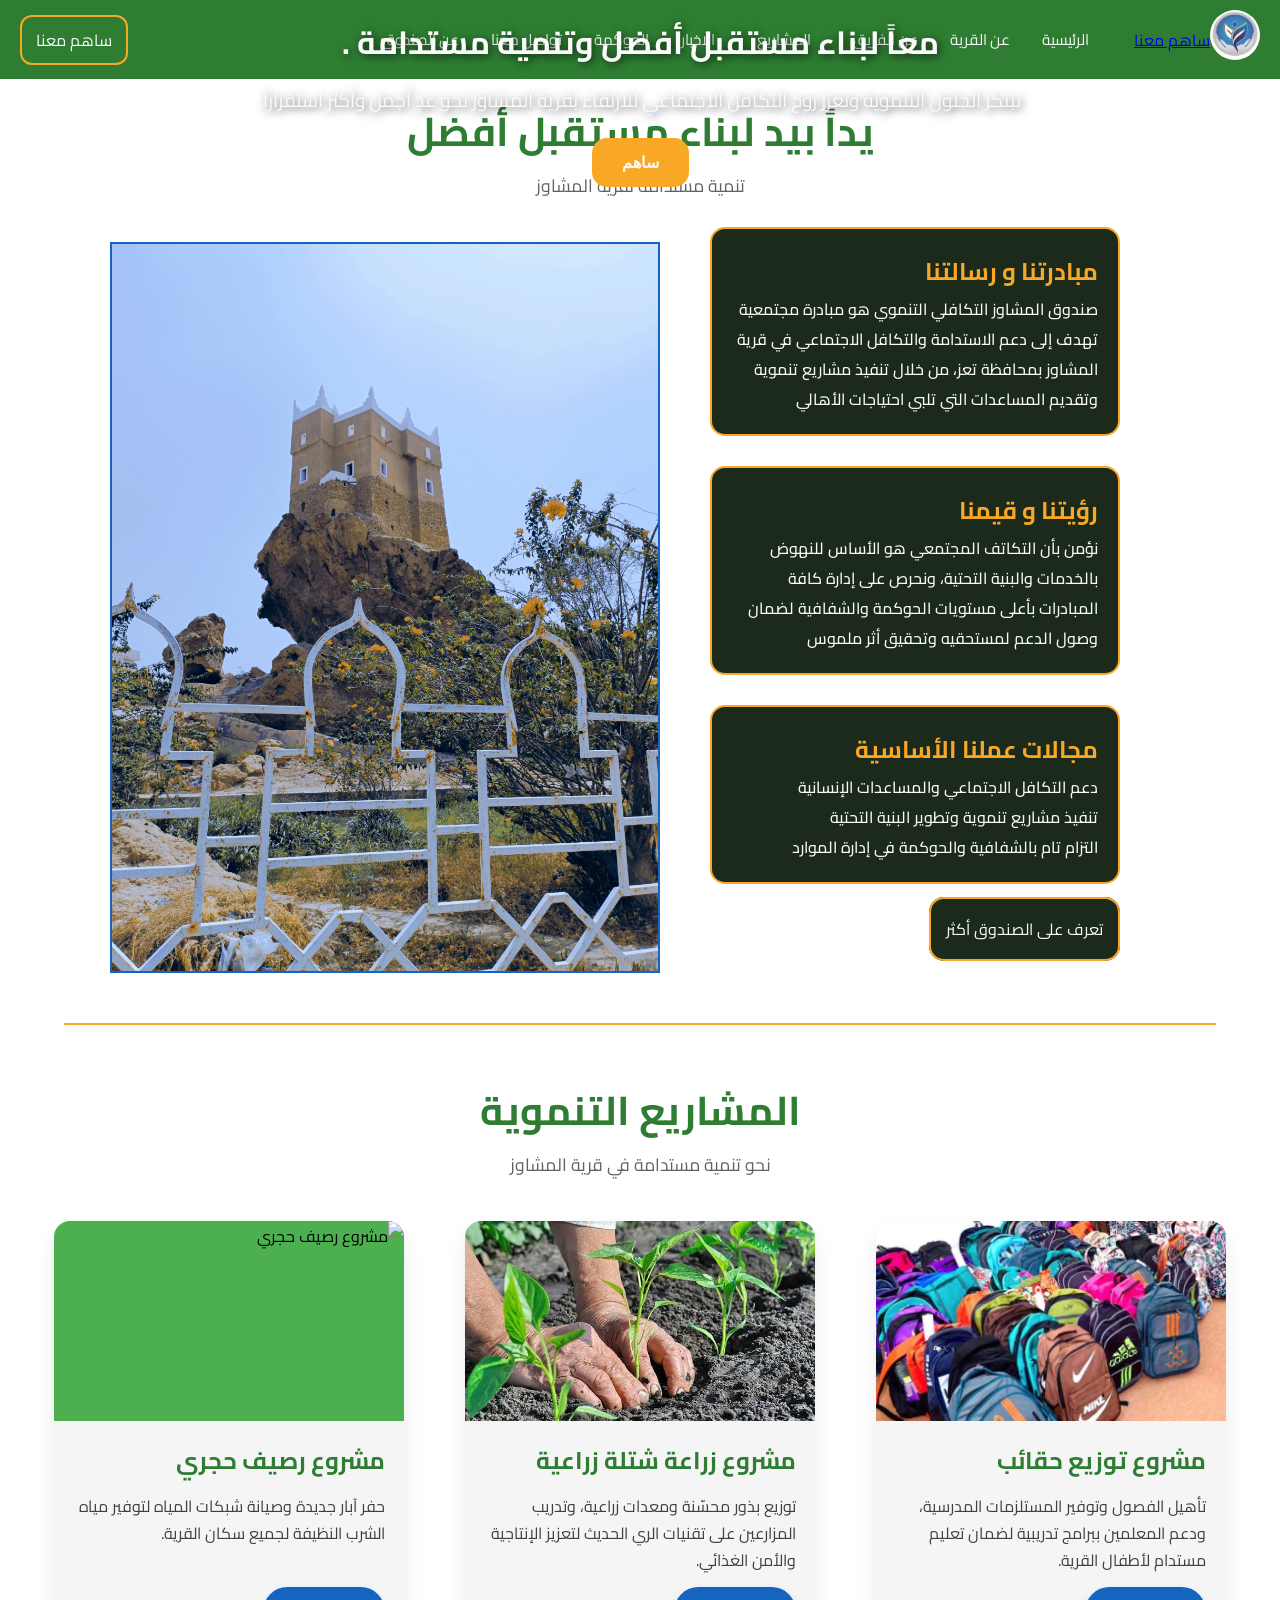
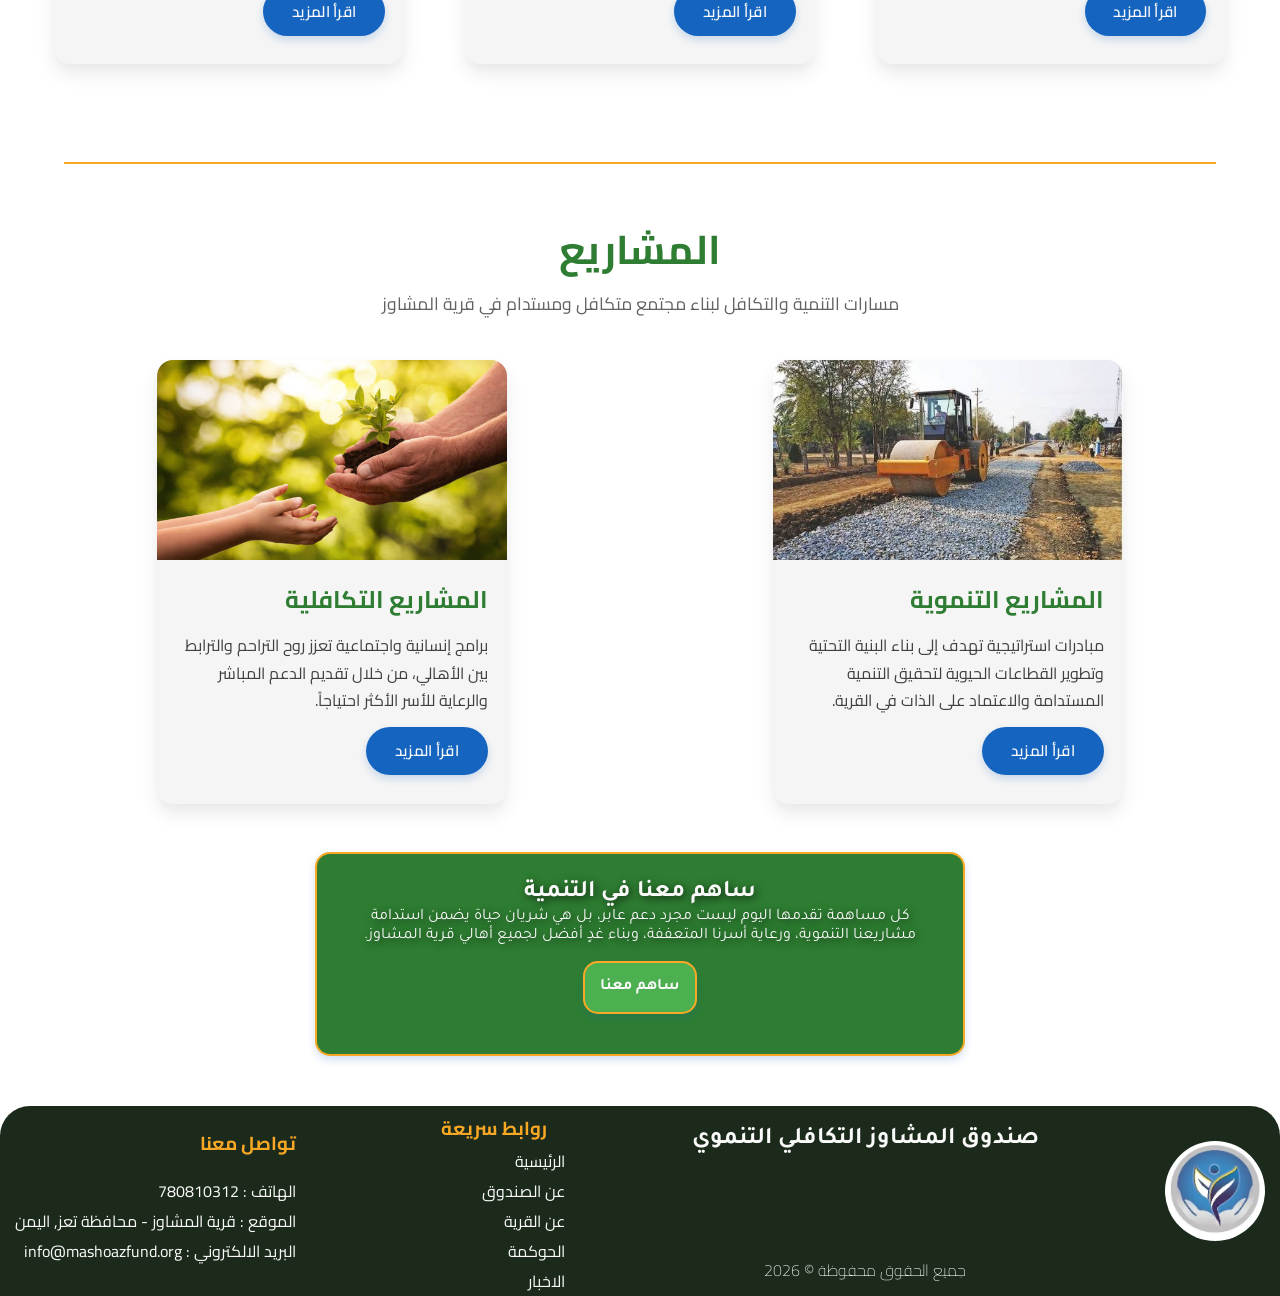
==== commit 4112025f: "Merge pull request #12 from sara-yahya28/feature/system-design-header-footer style: update hero sect" ====
--- a/index.html
+++ b/index.html
@@ -16,6 +16,8 @@
     <link
         href="https://fonts.googleapis.com/css2?family=Open+Sans:ital,wght@0,300..800;1,300..800&family=Playfair+Display:ital,wght@0,400..900;1,400..900&family=Tajawal:wght@200;300;400;500;700;800;900&display=swap"
         rel="stylesheet">
+                <link rel="stylesheet" href="css/responsive.css">
+
 </head>
 
 <body>
@@ -23,6 +25,14 @@
     <!-- Start navbar -->
     <nav class="navbar">
         <a href="index.html"><img src="images/logo.webp" alt="" class="navbar__logo"></a>
+          <!-- كود القائمة لشاشات الجوال (Hamburger Menu) -->
+    <input type="checkbox" id="menu-toggle" class="navbar__checkbox">
+    <a href="contribute.html" class="cta">ساهم معنا</a>
+    <label for="menu-toggle" class="navbar__toggle">
+        <span></span>
+        <span></span>
+        <span></span>
+    </label>
         <ul class="navbar__menu">
             <li><a href="index.html" class="navbar__link">الرئيسية</a></li>
             <li><a href="village.html" class="navbar__link">عن القرية</a> </li>
@@ -90,12 +100,13 @@
 
     <!-- start Statistics -->
     <main>
+        <!-- قسم المشاريع التنموية-->
         <section style="padding: 3rem 1.5rem; background-color: var(--bg-light);">
 
             <!-- عنوان القسم -->
             <div style="text-align: center; margin-bottom: 2.5rem;">
-                <h2 class="header"> الانجازات</h2>
-                <p class="subtitle"> خطوات ملموسة وحصاد مستمر لنماء قرية المشاوز </p>
+                <h2 class="header">المشاريع التنموية</h2>
+                <p class="subtitle">نحو تنمية مستدامة في قرية المشاوز</p>
 
             </div>
 
@@ -103,15 +114,13 @@
                 style="display: grid; grid-template-columns: repeat(auto-fit, minmax(300px, 1fr)); gap: 2rem; max-width: 1200px; margin: 0 auto;">
                 <article class="card-project">
                     <figure class="card-image">
+
                         <img src="images/backPack.jpg" alt="مشروع توزيع حقائب  ">
                     </figure>
                     <div class="card-body">
                         <h3>مشروع توزيع حقائب</h3>
-                        <p> تأهيل الفصول وتوفير المستلزمات المدرسية، ودعم المعلمين ببرامج تدريبية. </p>
-                        <div class="card__stats">
-                            <p class="card__text">حقيبة مدرسية</p>
-                            <span class="card__counter" data-target="499">499</span>
-                        </div>
+                        <p>
+تأهيل الفصول وتوفير المستلزمات المدرسية، ودعم المعلمين ببرامج تدريبية لضمان تعليم مستدام لأطفال القرية.                        </p>
                         <a href="#" class="btn-more">اقرأ المزيد</a>
                     </div>
 
@@ -124,11 +133,8 @@
                     </figure>
                     <div class="card-body">
                         <h3>مشروع زراعة شتلة زراعية </h3>
-                        <p>توزيع بذور محسّنة ومعدات زراعية، وتدريب المزارعين على تقنيات الري الحديث .</p>
-                        <div class="card__stats">
-                            <p class="card__text"> شتلة زراعية</p>
-                            <span class="card__counter" data-target="34">34</span>
-                        </div>
+                        <p>توزيع بذور محسّنة ومعدات زراعية، وتدريب المزارعين على تقنيات الري الحديث لتعزيز الإنتاجية
+                            والأمن الغذائي.</p>
                         <a href="#" class="btn-more">اقرأ المزيد</a>
                     </div>
                 </article>
@@ -140,10 +146,6 @@
                     <div class="card-body">
                         <h3>مشروع رصيف حجري </h3>
                         <p>حفر آبار جديدة وصيانة شبكات المياه لتوفير مياه الشرب النظيفة لجميع سكان القرية.</p>
-                        <div class="card__stats">
-                            <p class="card__text">رصف حجري</p>
-                            <span class="card__counter" data-target="2323">2323</span>
-                        </div>
                         <a href="#" class="btn-more">اقرأ المزيد</a>
                     </div>
                 </article>
--- a/css/responsive.css
+++ b/css/responsive.css
@@ -0,0 +1,135 @@
+/* ==========================================================================
+   Responsive Design - صندوق المشاوز التكافلي التنموي
+   ========================================================================== */
+
+.navbar__checkbox {
+    display: none !important;
+}
+
+/* 1. التابلت والشاشات المتوسطة (<= 1024px) */
+@media screen and (max-width: 1024px) {
+    .navbar {
+        padding: 12px 20px;
+    }
+
+    .projects-grid,
+    .news-grid,
+    .team-grid,
+    .governance-wrapper {
+        grid-template-columns: repeat(2, 1fr) !important;
+        gap: 20px !important;
+    }
+}
+
+/* 2. الجوال (<= 768px) */
+@media screen and (max-width: 768px) {
+    .navbar {
+        position: relative;
+        display: flex !important;
+        justify-content: space-between !important;
+        align-items: center !important;
+        padding: 12px 20px;
+        overflow: visible !important;
+    }
+
+    /* يدفع الزر وأيقونة الهامبرغر لجهة اليسار بعيداً عن الشعار */
+    .navbar .cta {
+        display: inline-block !important;
+        padding: 6px 12px !important;
+        font-size: 0.8rem !important;
+        margin-right: auto !important; /* 👈 السحر هنا: يدفع الزر لليسار في RTL */
+        margin-left: 10px !important;  /* مسافة بين الزر والهامبرغر */
+    }
+
+    /* أيقونة الهامبرغر أقصى اليسار */
+    .navbar__toggle {
+        display: flex !important;
+        flex-direction: column;
+        justify-content: space-between;
+        width: 26px;
+        height: 18px;
+        cursor: pointer;
+        z-index: 1001;
+    }
+
+    .navbar__toggle span {
+        display: block;
+        height: 3px;
+        width: 100%;
+        background-color: #2c3e50;
+        border-radius: 2px;
+    }
+
+    /* القائمة المنسدلة */
+    .navbar__menu {
+        display: none;
+        position: absolute;
+        top: 100%;
+        right: 0;
+        left: 0;
+        width: 100%;
+        background-color: #ffffff !important;
+        flex-direction: column !important;
+        padding: 15px 0 !important;
+        box-shadow: 0 10px 20px rgba(0, 0, 0, 0.15) !important;
+        gap: 10px !important;
+        z-index: 9999 !important;
+        list-style: none !important;
+        margin: 0 !important;
+    }
+
+    .navbar__menu li {
+        width: 100% !important;
+        text-align: center !important;
+    }
+
+    .navbar__menu .navbar__link {
+        display: block !important;
+        padding: 10px 15px !important;
+        color: #2c3e50 !important;
+        font-size: 1rem !important;
+        font-weight: 600 !important;
+    }
+
+    /* فتح القائمة عند الضغط */
+    .navbar__checkbox:checked ~ .navbar__menu {
+        display: flex !important;
+    }
+
+    /* تحويل الهامبرغر إلى (X) فوري بدون حركة */
+    .navbar__checkbox:checked ~ .navbar__toggle span:nth-child(1) {
+        transform: translateY(7.5px) rotate(45deg);
+    }
+    .navbar__checkbox:checked ~ .navbar__toggle span:nth-child(2) {
+        display: none;
+    }
+    .navbar__checkbox:checked ~ .navbar__toggle span:nth-child(3) {
+        transform: translateY(-7.5px) rotate(-45deg);
+    }
+
+    /* ترتيب باقي عناصر الصفحات والجوال */
+    .form-container {
+        width: 92% !important;
+        margin: 20px auto !important;
+        padding: 20px 15px !important;
+    }
+
+    .form-group-row {
+        flex-direction: column !important;
+        gap: 15px !important;
+    }
+
+    .projects-grid,
+    .news-grid,
+    .team-grid,
+    .governance-wrapper {
+        grid-template-columns: 1fr !important;
+        gap: 15px !important;
+    }
+
+    .footer {
+        flex-direction: column !important;
+        text-align: center !important;
+        gap: 20px !important;
+    }
+}
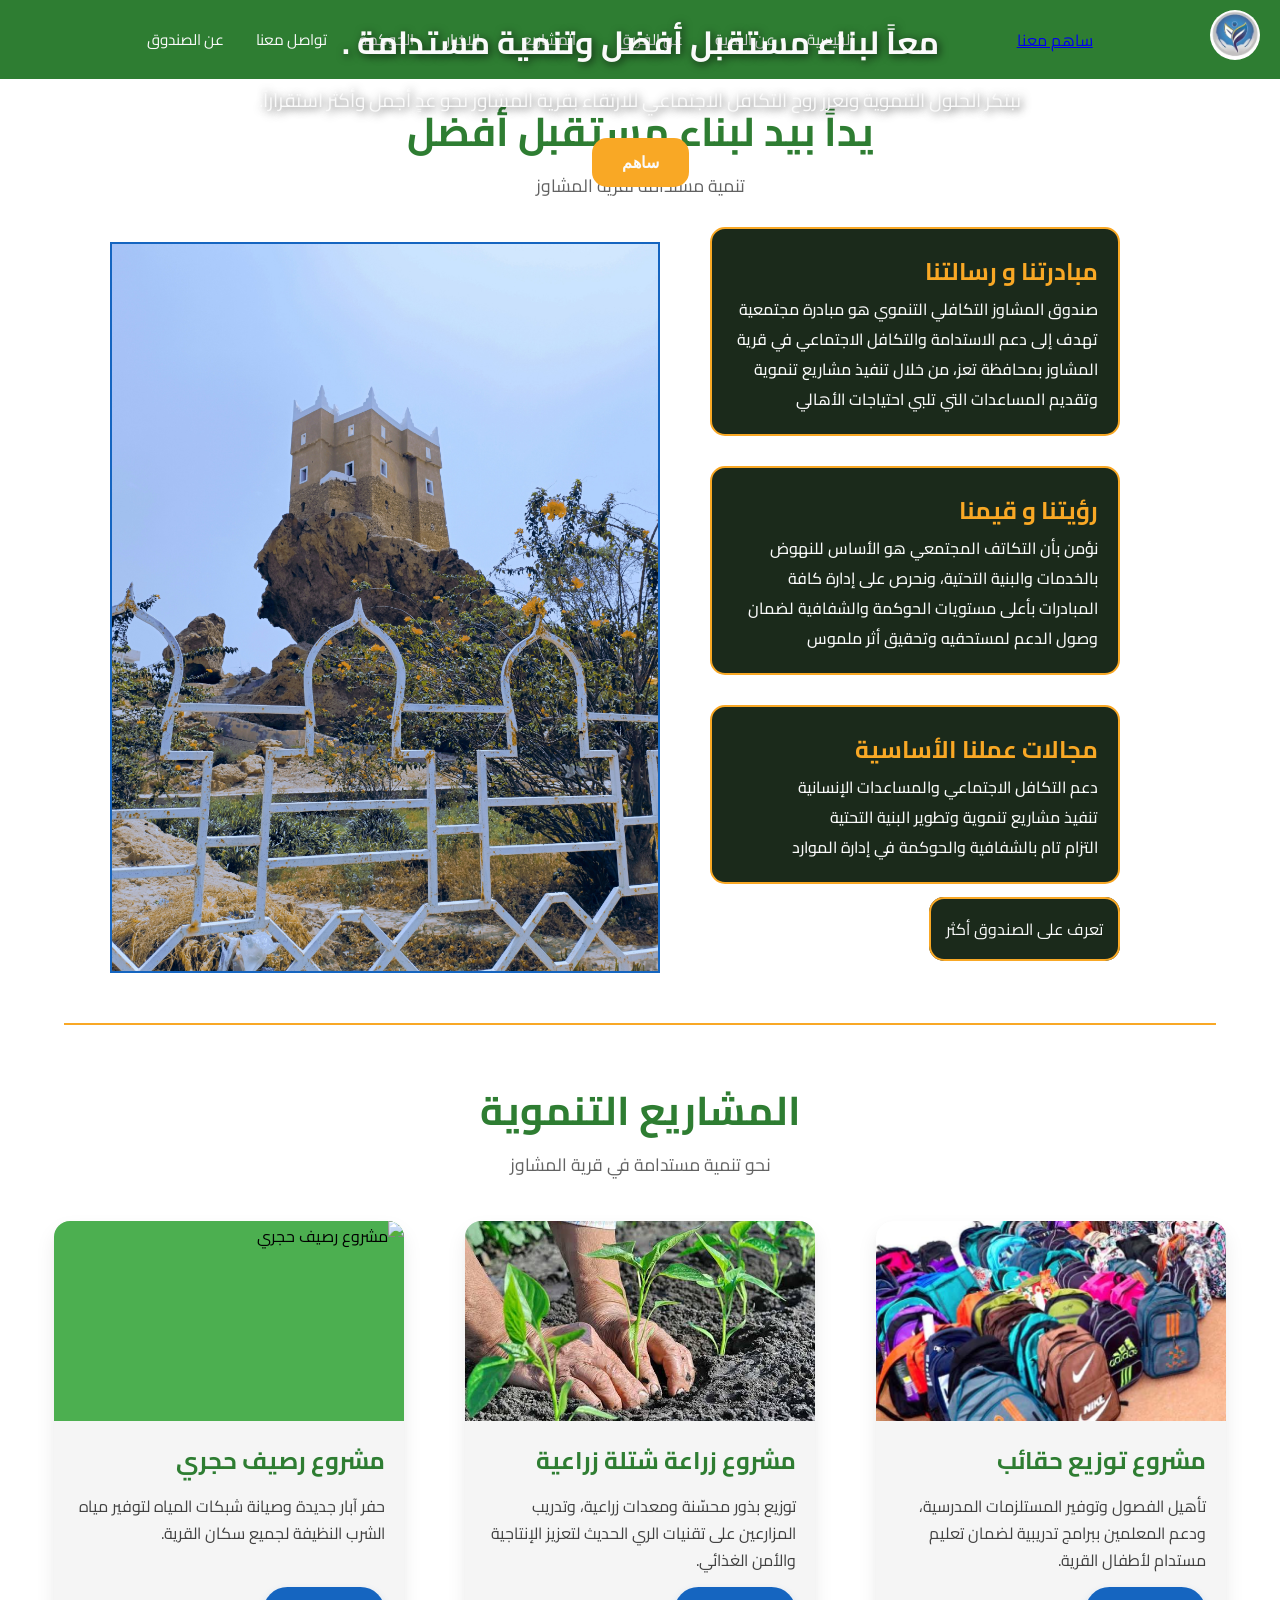
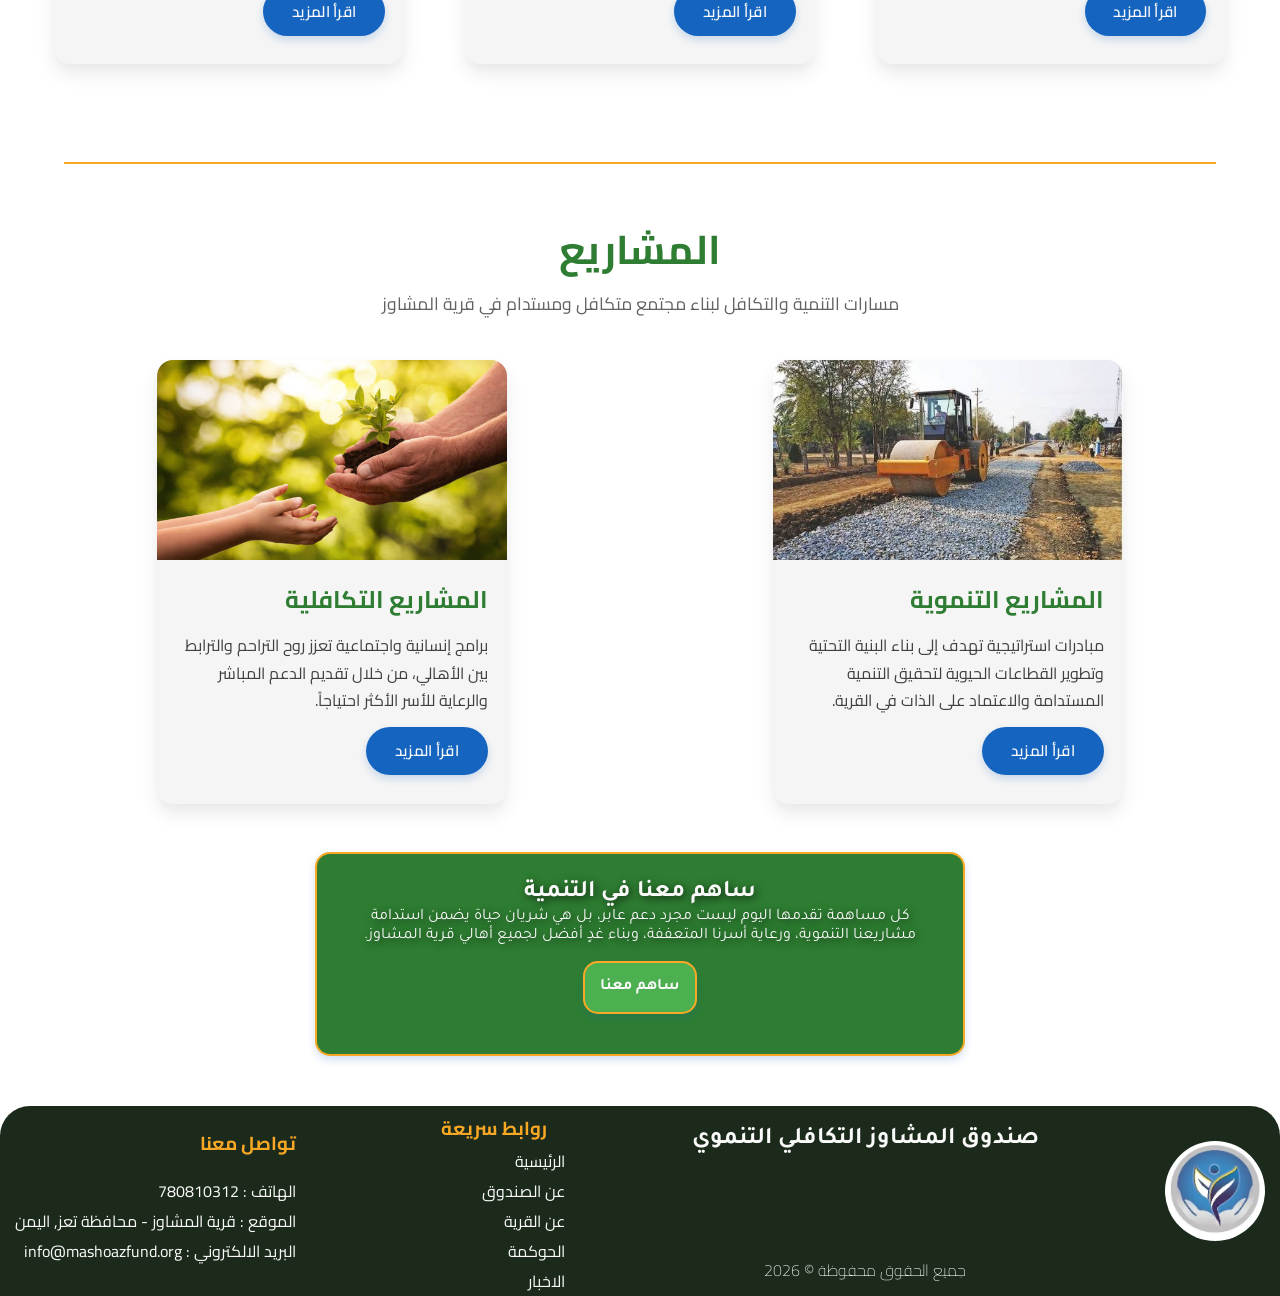
==== commit bc7872b2: "feat: add about page with navbar, footer, and styles" ====
--- a/index.html
+++ b/index.html
@@ -27,7 +27,6 @@
         <a href="index.html"><img src="images/logo.webp" alt="" class="navbar__logo"></a>
           <!-- كود القائمة لشاشات الجوال (Hamburger Menu) -->
     <input type="checkbox" id="menu-toggle" class="navbar__checkbox">
-    <a href="contribute.html" class="cta">ساهم معنا</a>
     <label for="menu-toggle" class="navbar__toggle">
         <span></span>
         <span></span>
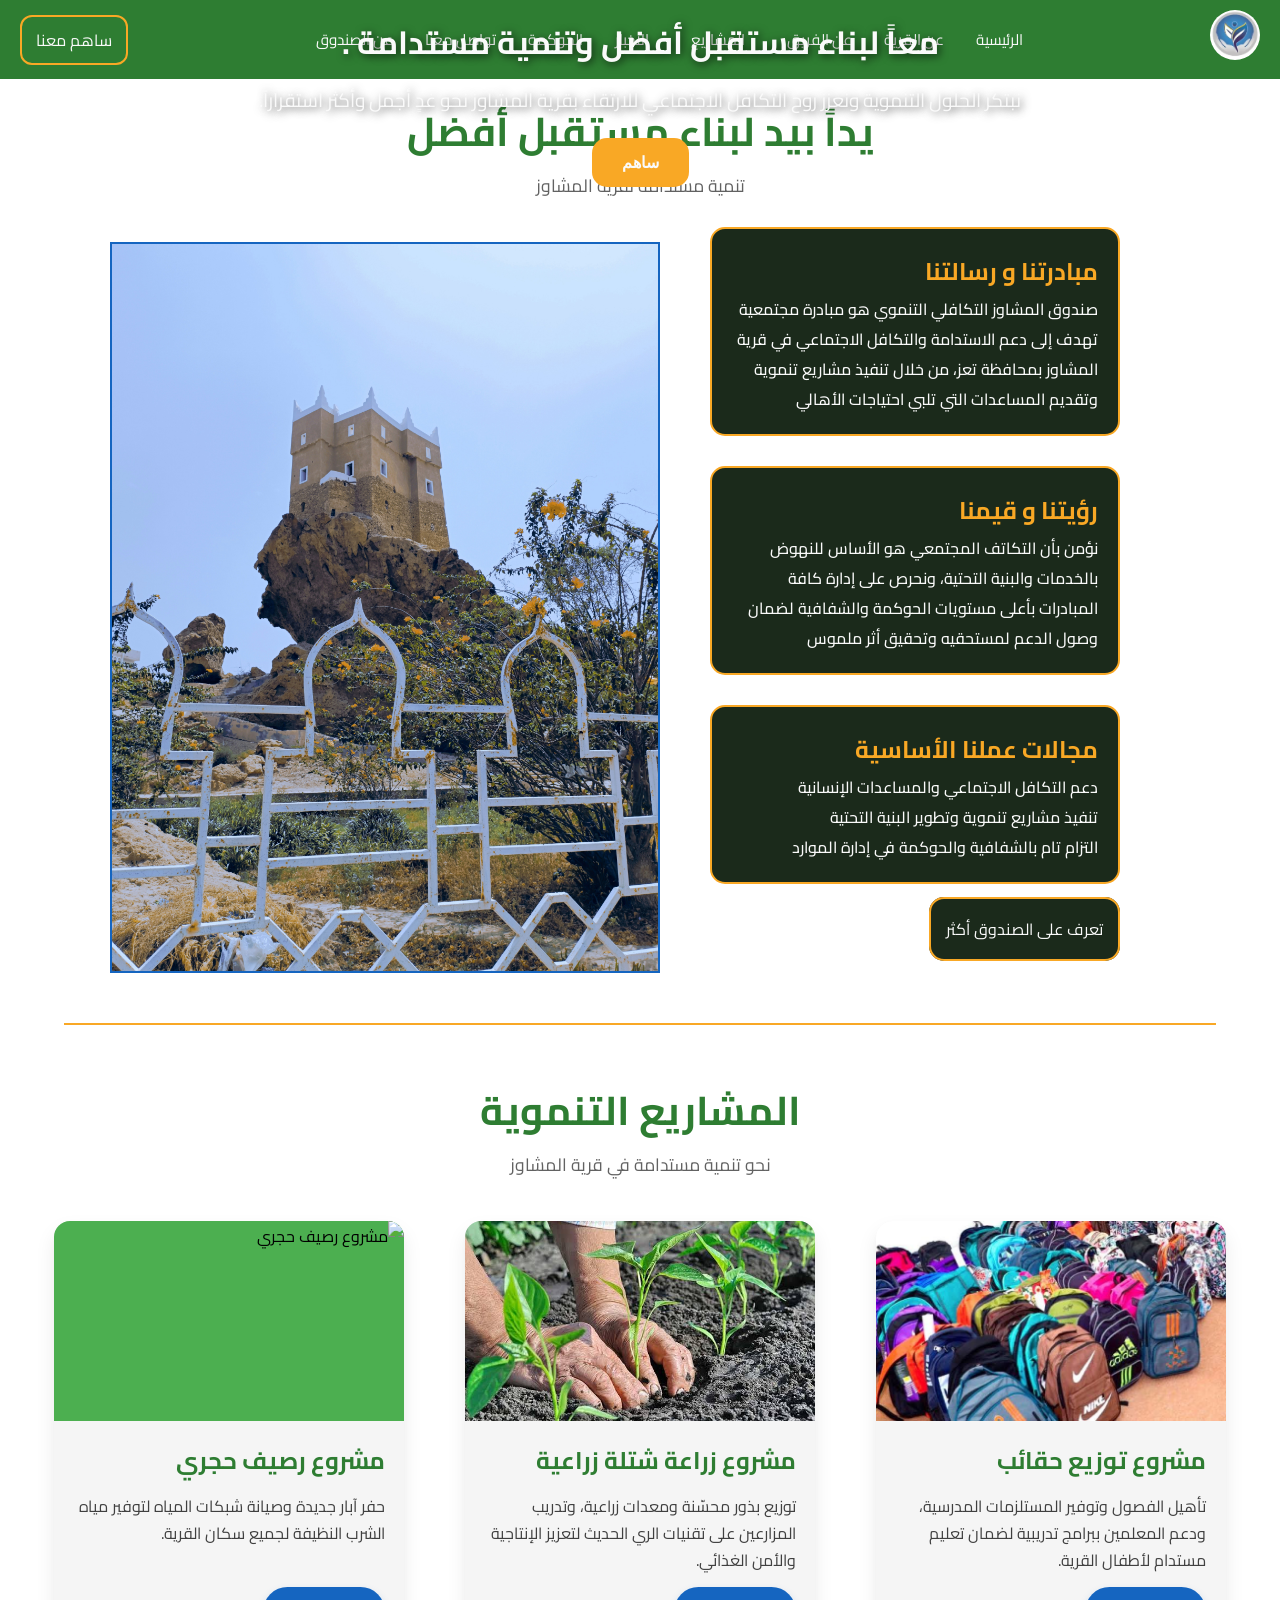
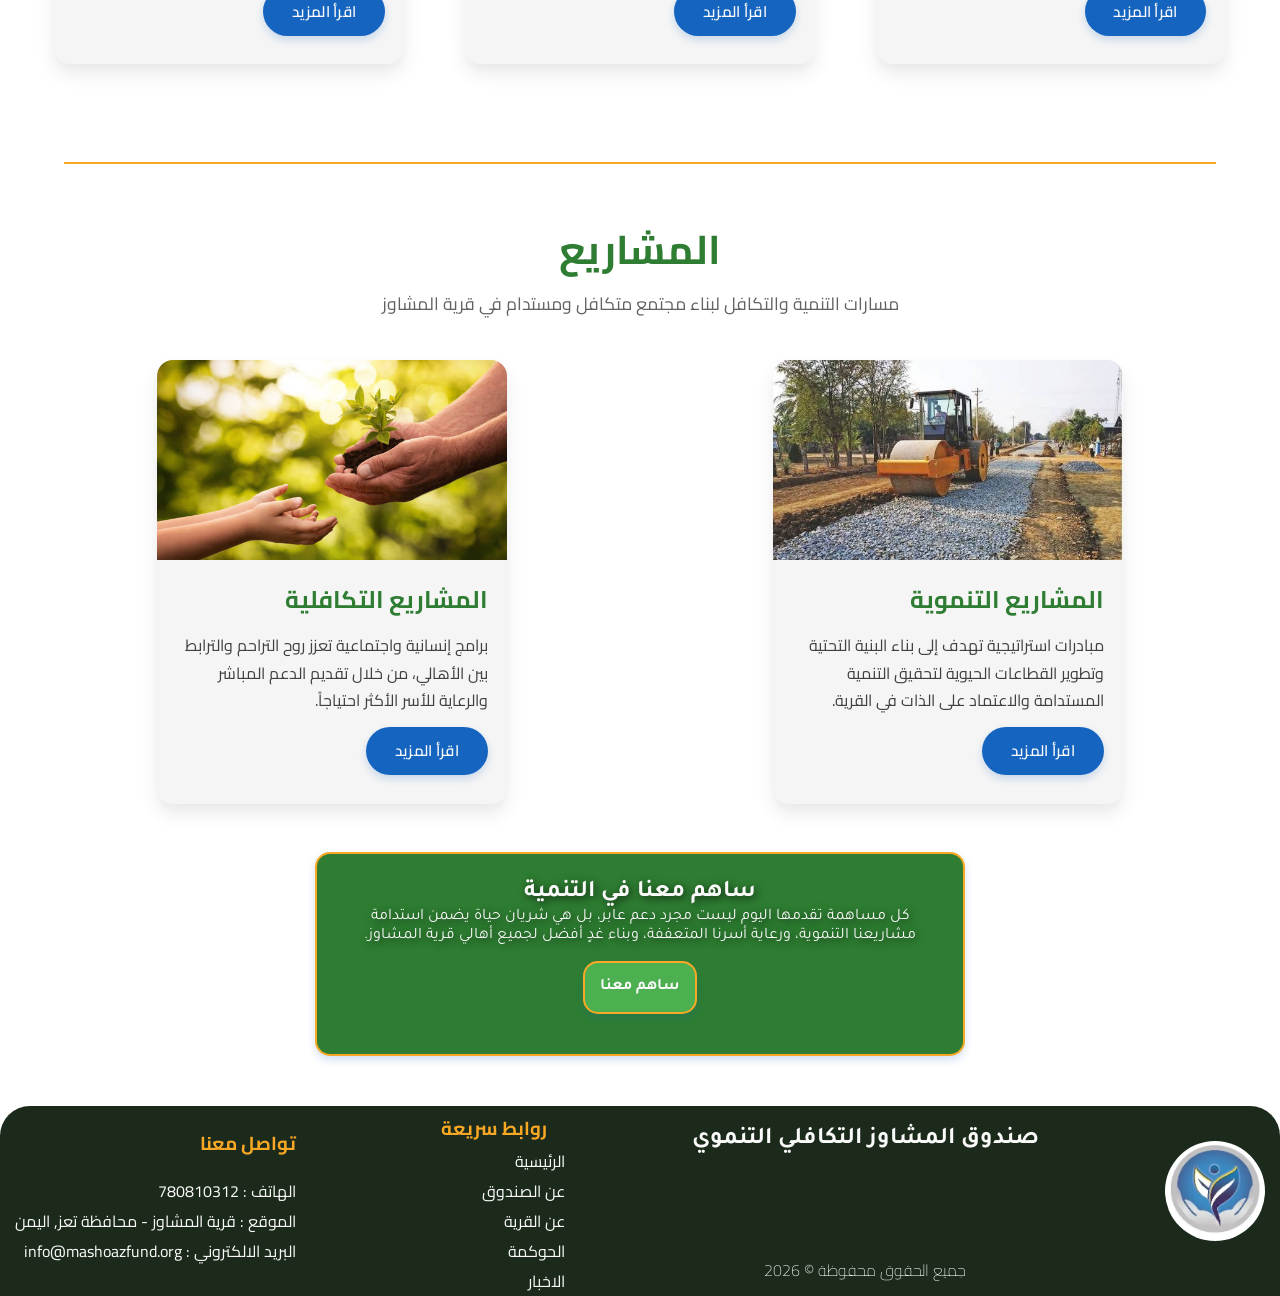
==== commit 0ff3fcbe: "feat: enhance navbar and footer design across multiple pages" ====
--- a/index.html
+++ b/index.html
@@ -23,10 +23,11 @@
 <body>
 
     <!-- Start navbar -->
-    <nav class="navbar">
-        <a href="index.html"><img src="images/logo.webp" alt="" class="navbar__logo"></a>
-          <!-- كود القائمة لشاشات الجوال (Hamburger Menu) -->
+      <nav class="navbar">
+        <a href="index.html"><img src="images/logo.webp" alt="شعار الصندوق" class="navbar__logo"></a>
+        <!-- كود القائمة لشاشات الجوال (Hamburger Menu) -->
     <input type="checkbox" id="menu-toggle" class="navbar__checkbox">
+    <a href="contribute.html" class="cta">ساهم معنا</a>
     <label for="menu-toggle" class="navbar__toggle">
         <span></span>
         <span></span>
@@ -34,7 +35,7 @@
     </label>
         <ul class="navbar__menu">
             <li><a href="index.html" class="navbar__link">الرئيسية</a></li>
-            <li><a href="village.html" class="navbar__link">عن القرية</a> </li>
+            <li><a href="village.html" class="navbar__link">عن القرية</a></li>
             <li><a href="team.html" class="navbar__link">عن الفريق</a></li>
             <li class="navbar__link navbar__link--dropdown">
                 <a href="projects.html" class="navbar__link">المشاريع</a>
@@ -43,14 +44,12 @@
                     <li><a href="projects.html" class="navbar__link">المشاريع التنموية</a></li>
                 </ul>
             </li>
-            <li><a href="news.html" class="navbar__link">الاخبار</a></li>
+            <li><a href="news.html" class="navbar__link navbar__link--active">الاخبار</a></li>
             <li><a href="governance.html" class="navbar__link">الحوكمة</a></li>
             <li><a href="contact.html" class="navbar__link">تواصل معنا</a></li>
             <li><a href="about.html" class="navbar__link">عن الصندوق</a></li>
         </ul>
-        <a href="contribute.html" class="navbar__cta">ساهم معنا</a>
     </nav>
-
     <!-- Start Hero Section -->
     <div class="hero">
         <div class="hero__overlay"></div>
--- a/css/navbar.css
+++ b/css/navbar.css
@@ -3,12 +3,11 @@
     width: 100%;
     padding: 10px 20px;
     display: flex;
-    justify-content: space-between;
+    justify-content: flex-start;  /* التعديل هنا (بدلاً من space-between) */
     align-items: center;
     background-color: var(--primary-color);
     box-sizing: border-box;
 }
-
 .navbar__logo {
     width: 50px;
     border-radius: 100%;
@@ -21,12 +20,9 @@
     gap: 12px;
     list-style: none;
     align-items: center;
-    margin: 0;
+    margin: 0 auto;         
     padding: 0;
     order: 2; 
-
-    /* ✨ التعديل المطلوب: دفع العناوين بعيداً عن الشعار لليسار ✨ */
-    margin-right: 35px; 
 }
 
 /* زر ساهم معنا */
@@ -41,7 +37,6 @@
     white-space: nowrap;
     flex-shrink: 0;
     order: 3; 
-    margin-right: auto; 
 }
 
 .navbar__toggle {
--- a/css/footer.css
+++ b/css/footer.css
@@ -14,7 +14,7 @@
     border-top-left-radius: 30px;
     border-top-right-radius: 30px;
     flex-wrap: wrap;
-    
+    margin-top: auto;
 }
 
 .footer__logo {
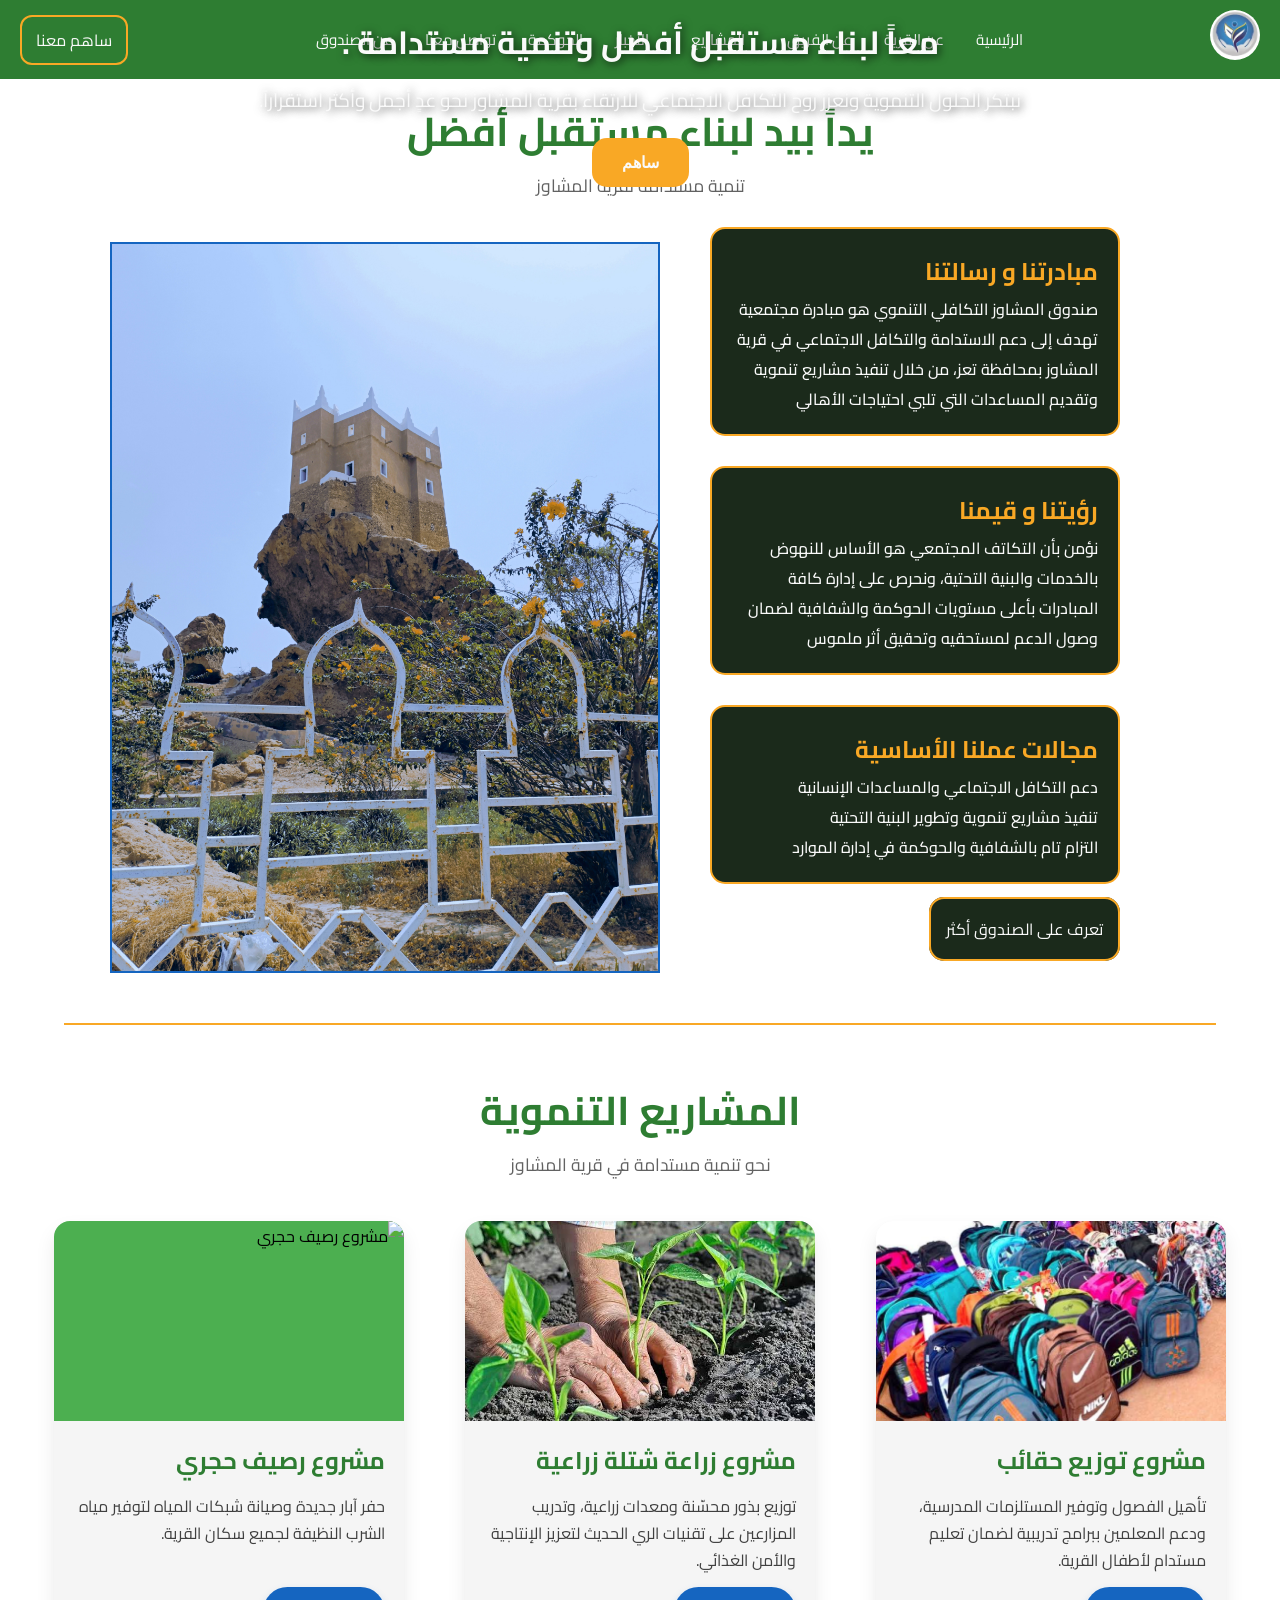
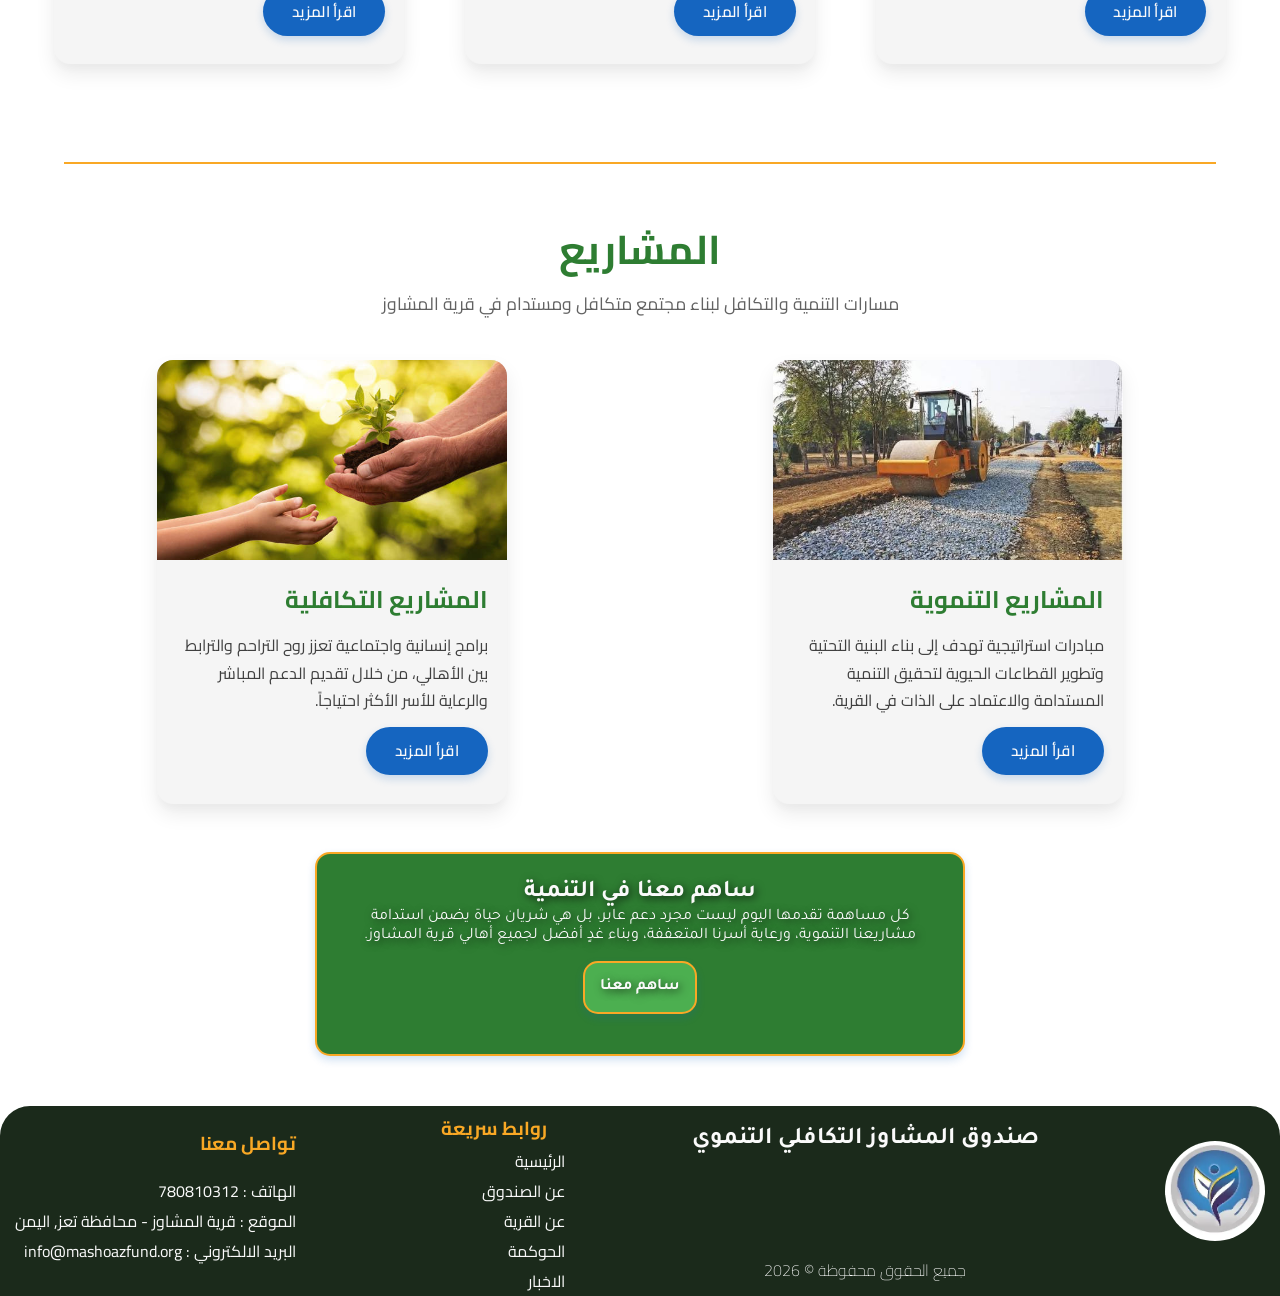
==== commit d79ca55a: "feat: update call-to-action button to link and enhance hero section styles" ====
--- a/index.html
+++ b/index.html
@@ -199,7 +199,7 @@
         <div class="cta__content">
             <h2 class="cta__header">ساهم معنا في التنمية</h2>
             <p class="cta__text"> كل مساهمة تقدمها اليوم ليست مجرد دعم عابر، بل هي شريان حياة يضمن استدامة مشاريعنا التنموية، ورعاية أسرنا المتعففة، وبناء غدٍ أفضل لجميع أهالي قرية المشاوز.</p>
-            <button class="cta__btn">ساهم معنا</button>
+            <a href="contribute.html" class="cta__btn"> ساهم معنا</a>
         </div>
     </section>
 
--- a/css/hero.css
+++ b/css/hero.css
@@ -211,4 +211,5 @@
     box-shadow: 0 4px 8px rgba(21, 101, 192, 0.2);
     color: var(--text-light);
     font-family: var(--font-family);
+    text-decoration: none;
 }
--- a/css/responsive.css
+++ b/css/responsive.css
@@ -19,10 +19,16 @@
         grid-template-columns: repeat(2, 1fr) !important;
         gap: 20px !important;
     }
+
+    .welcome__content {
+        width: 50%; /* توسيع المساحة المخصصة للنصوص */
+        margin-right: 0;
+    }
 }
 
-/* 2. الجوال (<= 768px) */
+/* 2. الجوال والشاشات الصغيرة (<= 768px) */
 @media screen and (max-width: 768px) {
+    /* --- الهيدر والقائمة (Navbar) --- */
     .navbar {
         position: relative;
         display: flex !important;
@@ -37,7 +43,7 @@
         display: inline-block !important;
         padding: 6px 12px !important;
         font-size: 0.8rem !important;
-        margin-right: auto !important; /* 👈 السحر هنا: يدفع الزر لليسار في RTL */
+        margin-right: auto !important; /* يدفع الزر لليسار في RTL */
         margin-left: 10px !important;  /* مسافة بين الزر والهامبرغر */
     }
 
@@ -96,7 +102,7 @@
         display: flex !important;
     }
 
-    /* تحويل الهامبرغر إلى (X) فوري بدون حركة */
+    /* تحويل الهامبرغر إلى (X) فوري */
     .navbar__checkbox:checked ~ .navbar__toggle span:nth-child(1) {
         transform: translateY(7.5px) rotate(45deg);
     }
@@ -107,7 +113,63 @@
         transform: translateY(-7.5px) rotate(-45deg);
     }
 
-    /* ترتيب باقي عناصر الصفحات والجوال */
+    /* --- قسم الهيرو والغلاف (Hero Section) --- */
+    .hero {
+        min-height: 75vh; /* يعطي ارتفاعاً مرناً ليحتوي الكلام كاملاً */
+        display: flex;
+        align-items: center;
+    }
+
+    .hero__image {
+        min-height: 75vh;
+        object-fit: cover; /* منع تمطط أو تشوه الصورة */
+    }
+
+    .hero__content {
+        padding: 20px 15px;
+        justify-content: center;
+    }
+
+    .hero__title {
+        font-size: 1.35rem !important; /* تصغير العنوان الرئيسي ليناسب الجوال */
+        line-height: 1.4;
+        margin-bottom: 10px;
+    }
+
+    .hero__text {
+        font-size: 0.88rem !important; /* تصغير حجم النص الوصفي */
+        line-height: 1.5;
+        margin-bottom: 15px;
+    }
+
+    .hero__btn {
+        padding: 10px 24px !important;
+        font-size: 0.9rem !important;
+    }
+
+    /* --- قسم الترحيب (Welcome Section) --- */
+    .welcome__body {
+        flex-direction: column-reverse; /* وضع النصوص والبطاقات تحت الصورة */
+        align-items: center;
+        gap: 25px;
+    }
+
+    .welcome__content {
+        width: 100%;
+        margin-right: 0;
+    }
+
+    .welcome__image {
+        width: 100%;
+        max-width: 100%;
+        margin-top: 0;
+    }
+
+    .header {
+        font-size: 1.8rem;
+    }
+
+    /* --- عناصر النموذج والبطاقات والفوتر --- */
     .form-container {
         width: 92% !important;
         margin: 20px auto !important;
@@ -127,6 +189,11 @@
         gap: 15px !important;
     }
 
+    .cta__sec {
+        width: 92%;
+        max-width: 100%;
+    }
+
     .footer {
         flex-direction: column !important;
         text-align: center !important;
